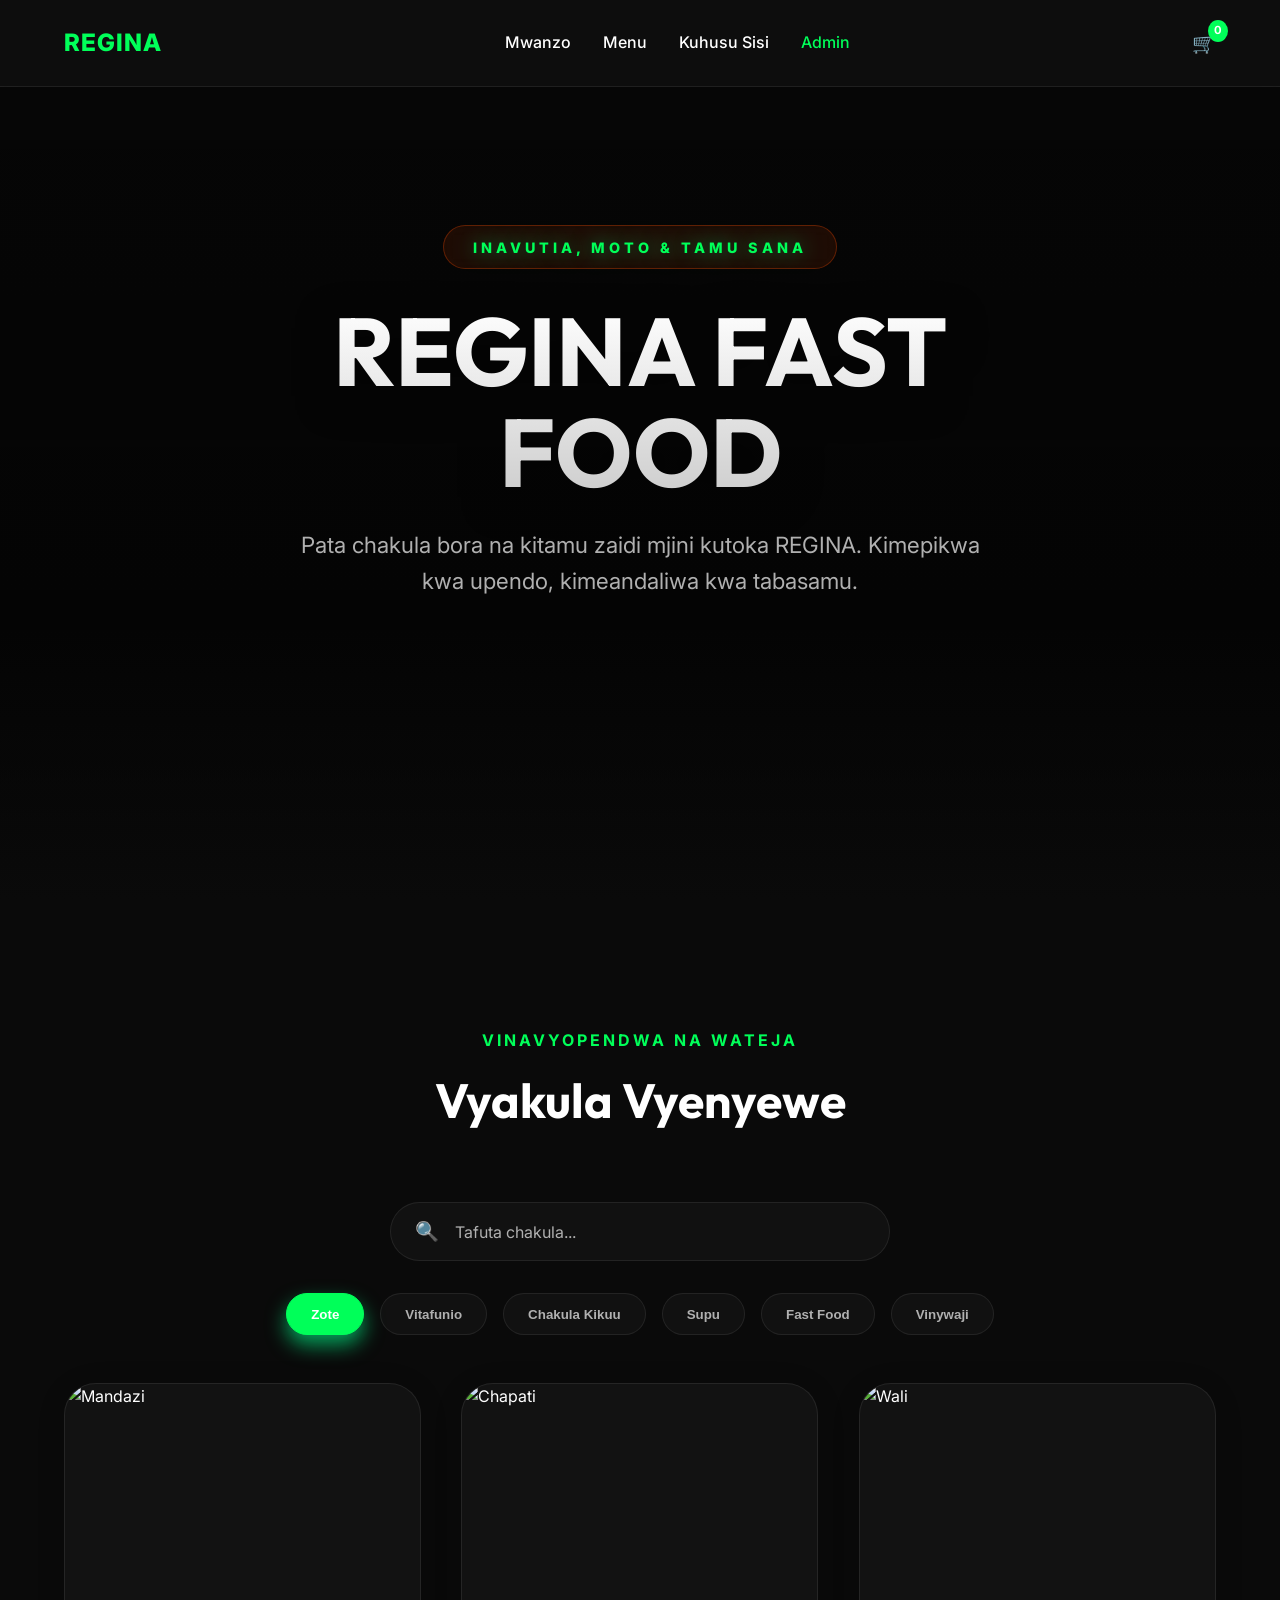
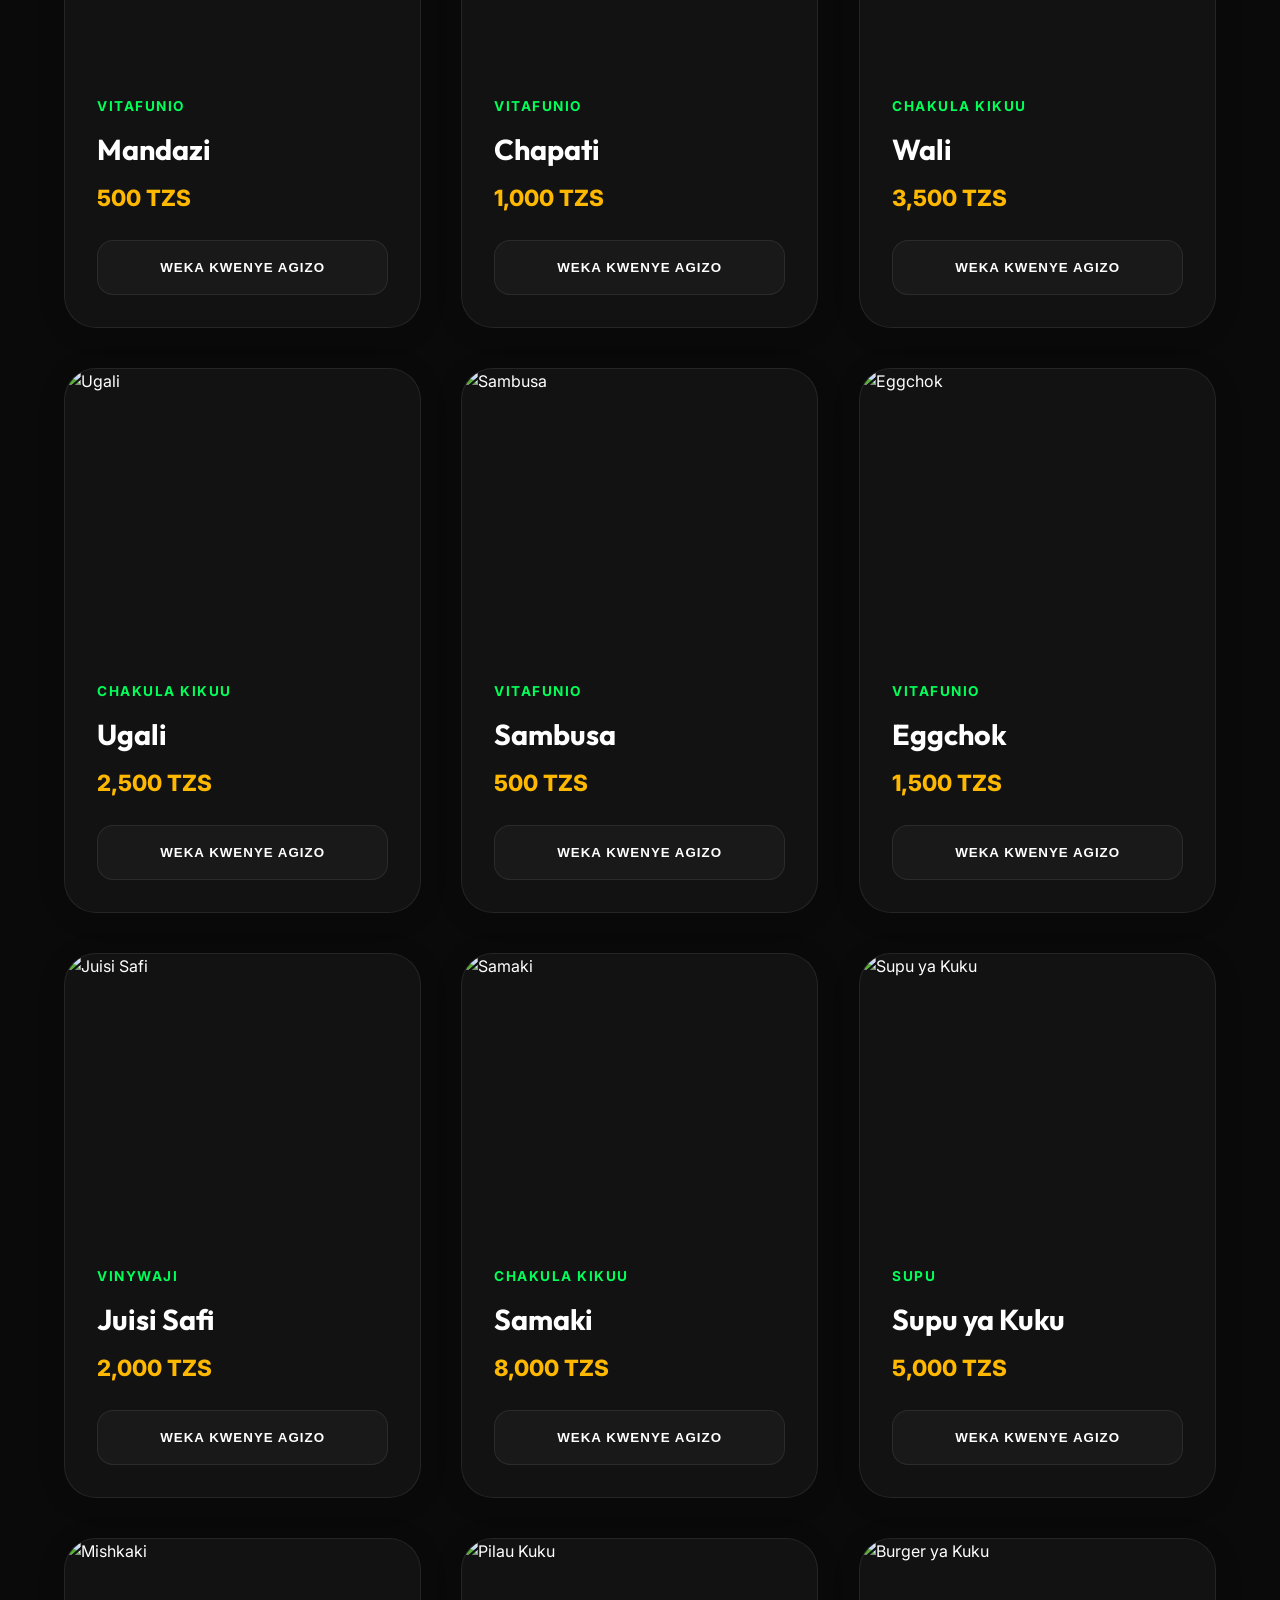
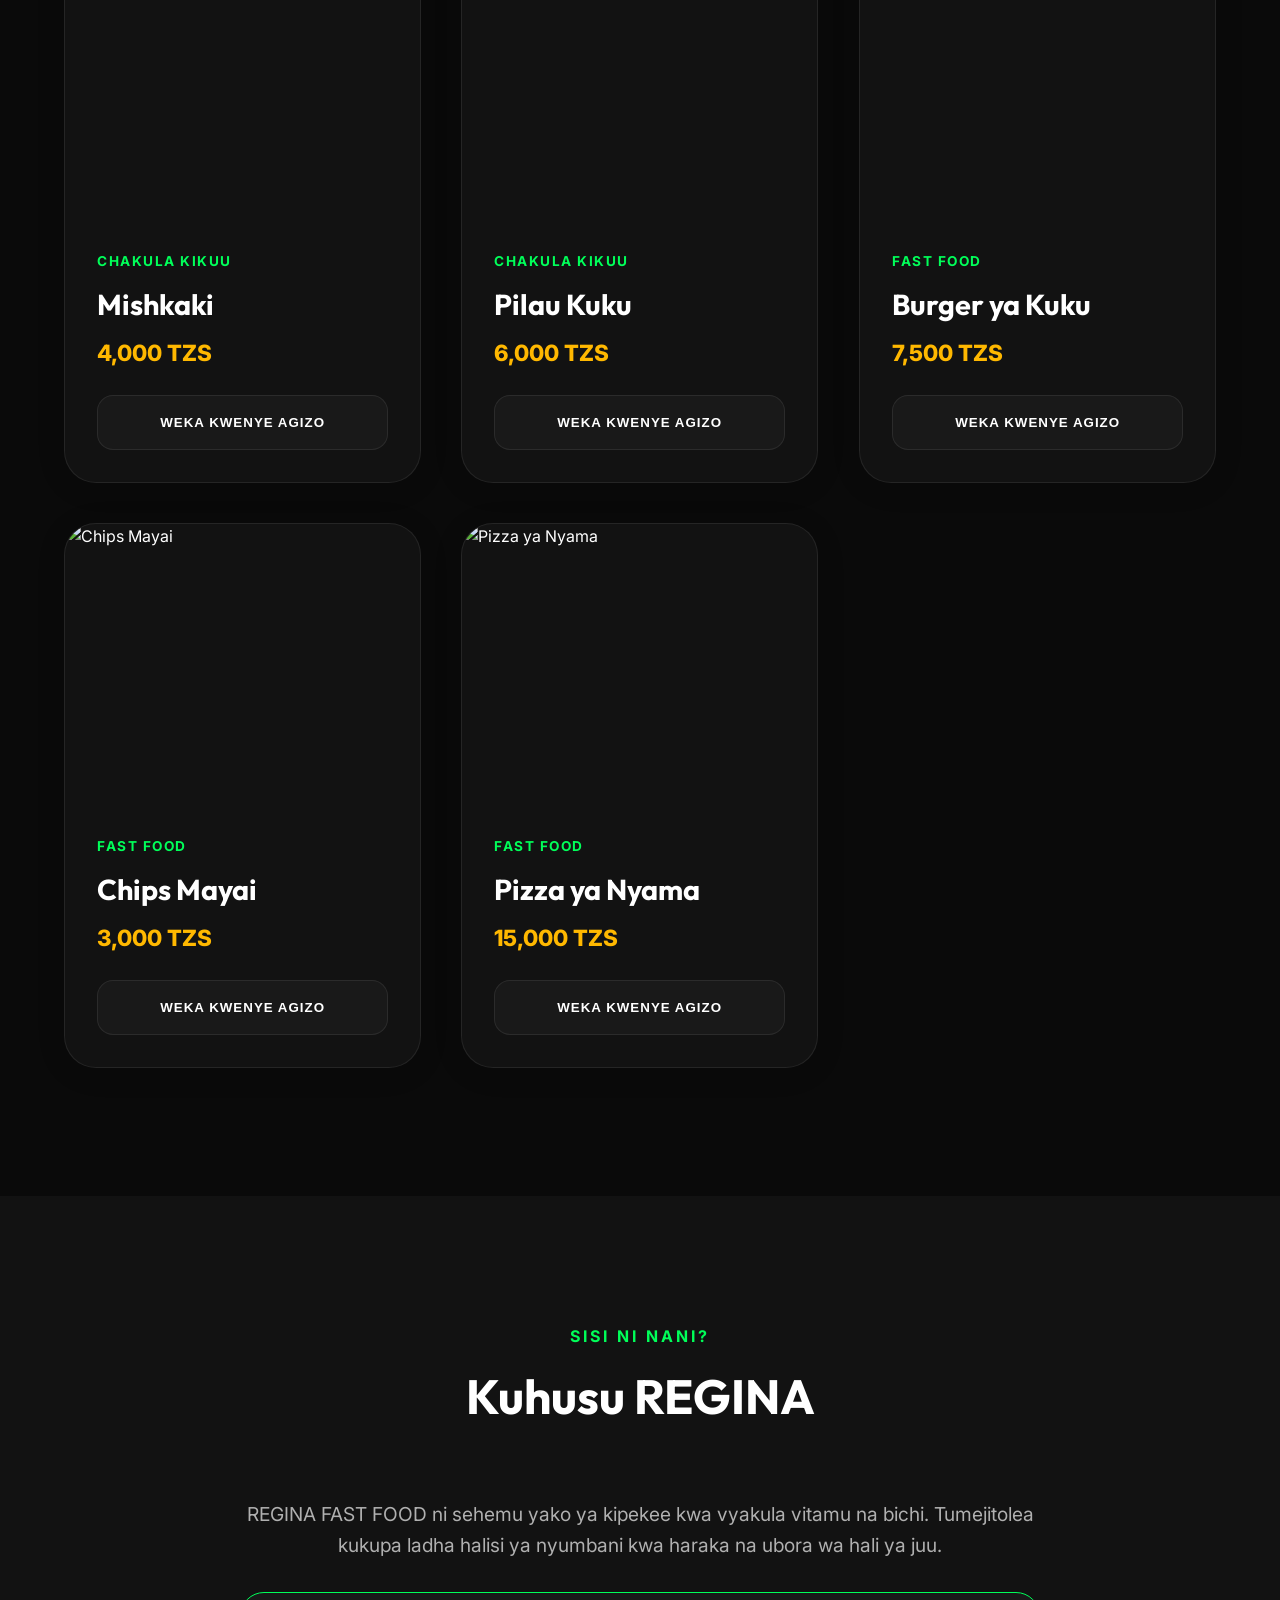
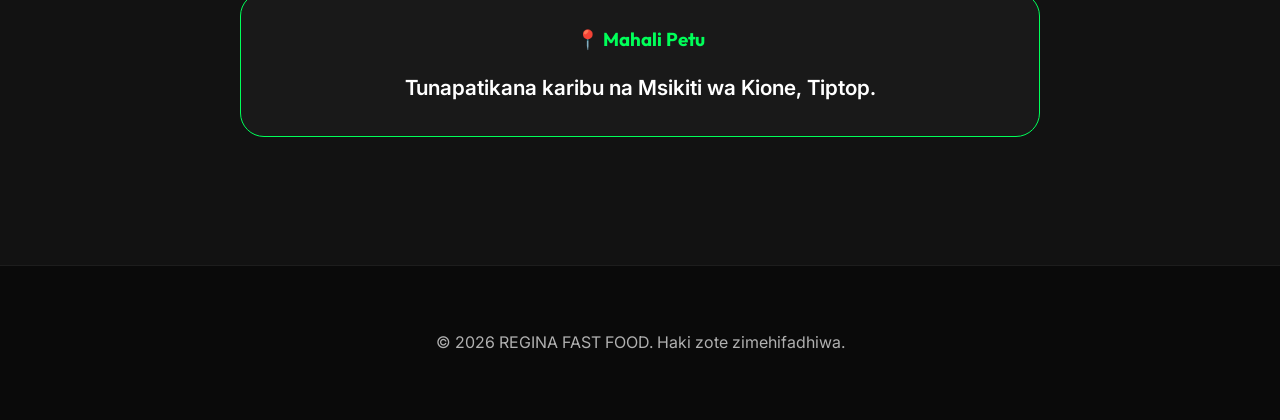
==== index.html @ 387ee1cb "Add files via upload four files added" ====
<!DOCTYPE html>
<html lang="en">
<head>
    <meta charset="UTF-8">
    <meta name="viewport" content="width=device-width, initial-scale=1.0">
    <title>REGINA FAST FOOD | Premium Eatery</title>
    <meta name="description" content="Order the best fast food in town from REGINA. Delicious burgers, fries, and fried chicken delivered to your doorstep.">
    
    <!-- Google Fonts -->
    <link rel="preconnect" href="https://fonts.googleapis.com">
    <link rel="preconnect" href="https://fonts.gstatic.com" crossorigin>
    <link href="https://fonts.googleapis.com/css2?family=Inter:wght@400;500;600&family=Outfit:wght@700;800&display=swap" rel="stylesheet">
    
    <!-- CSS -->
    <link rel="stylesheet" href="index.css">
</head>
<body>

    <nav>
        <div class="logo">REGINA</div>
        <div class="nav-links" id="nav-links">
            <a href="#home" onclick="toggleMobileMenu()">Mwanzo</a>
            <a href="#menu" onclick="toggleMobileMenu()">Menu</a>
            <a href="#about" onclick="toggleMobileMenu()">Kuhusu Sisi</a>
            <a href="admin.html" style="color:var(--primary)">Admin</a>
        </div>
        <div style="display:flex; gap:1.5rem; align-items:center;">
            <div class="cart-icon" id="cart-trigger">
                🛒 <span class="cart-count" id="cart-count">0</span>
            </div>
            <div class="mobile-menu-btn" onclick="toggleMobileMenu()">☰</div>
        </div>
    </nav>

    <header class="hero" id="home">
        <div class="hero-content">
            <p>INAVUTIA, MOTO & TAMU SANA</p>
            <h1>REGINA FAST FOOD</h1>
            <p>Pata chakula bora na kitamu zaidi mjini kutoka REGINA. Kimepikwa kwa upendo, kimeandaliwa kwa tabasamu.</p>
            <!-- Buttons removed as per request -->
        </div>
    </header>

    <section class="section" id="menu">
        <div class="section-title">
            <p>Vinavyopendwa na Wateja</p>
            <h2>Vyakula Vyenyewe</h2>
        </div>

        <div class="search-container">
            <div class="search-box">
                <span class="search-icon">🔍</span>
                <input type="text" id="menu-search" placeholder="Tafuta chakula..." onkeyup="searchMenu()">
            </div>
        </div>

        <div class="filters" id="category-filters">
            <button class="filter-btn active" onclick="filterMenu('Zote', event)">Zote</button>
            <button class="filter-btn" onclick="filterMenu('Vitafunio', event)">Vitafunio</button>
            <button class="filter-btn" onclick="filterMenu('Chakula Kikuu', event)">Chakula Kikuu</button>
            <button class="filter-btn" onclick="filterMenu('Supu', event)">Supu</button>
            <button class="filter-btn" onclick="filterMenu('Fast Food', event)">Fast Food</button>
            <button class="filter-btn" onclick="filterMenu('Vinywaji', event)">Vinywaji</button>
        </div>

        <div class="menu-grid" id="menu-grid">
            <!-- Food Cards will be injected by JS -->
        </div>
    </section>

    <!-- Cart Sidebar -->
    <aside class="cart-sidebar" id="cart-sidebar">
        <div class="cart-header">
            <h3>Agizo Lako</h3>
            <button id="close-cart" style="background:none; border:none; color:white; font-size:1.5rem; cursor:pointer;">×</button>
        </div>
        <div class="cart-items" id="cart-items">
            <!-- Vyakula vitaonekana hapa -->
        </div>
        <div class="cart-total">
            <div style="display:flex; justify-content:space-between; margin-bottom:1rem;">
                <span>Jumla</span>
                <span id="total-price">0 TZS</span>
            </div>
            <button class="btn-primary" id="checkout-btn" style="width:100%">Lipa Sasa</button>
        </div>
    </aside>

    <section class="section" id="about" style="background:var(--bg-card);">
        <div class="section-title">
            <p>Sisi ni Nani?</p>
            <h2>Kuhusu REGINA</h2>
        </div>
        <div style="max-width:800px; margin:0 auto; text-align:center;">
            <p style="font-size:1.2rem; color:var(--text-muted); margin-bottom:2rem;">
                REGINA FAST FOOD ni sehemu yako ya kipekee kwa vyakula vitamu na bichi. 
                Tumejitolea kukupa ladha halisi ya nyumbani kwa haraka na ubora wa hali ya juu.
            </p>
            <div style="background:var(--glass); padding:2rem; border-radius:24px; border:1px solid var(--primary);">
                <h3 style="color:var(--primary); margin-bottom:1rem;">📍 Mahali Petu</h3>
                <p style="font-size:1.3rem; font-weight:600;">Tunapatikana karibu na Msikiti wa Kione, Tiptop.</p>
            </div>
        </div>
    </section>

    <footer>
        <div style="text-align:center; padding:4rem; border-top: 1px solid var(--glass-border); color: var(--text-muted);">
            <p>&copy; 2026 REGINA FAST FOOD. Haki zote zimehifadhiwa.</p>
        </div>
    </footer>

    <!-- Payment Modal -->
    <div class="modal" id="payment-modal">
        <div class="modal-content">
            <button id="close-payment" style="position:absolute; top:20px; right:20px; background:none; border:none; color:white; font-size:1.5rem; cursor:pointer;">×</button>
            <h2 style="margin-bottom:0.5rem;">Malipo Salama</h2>
            <p style="color:var(--text-muted);">Kamilisha agizo lako la <span id="payment-total" style="color:var(--primary); font-weight:bold;">0 TZS</span></p>
            
            <form class="payment-form" id="checkout-form">
                <!-- Processing Overlay -->
                <div id="payment-processing" style="display:none; position:absolute; top:0; left:0; width:100%; height:100%; background:var(--bg-card); border-radius:32px; flex-direction:column; align-items:center; justify-content:center; z-index:10; text-align:center;">
                    <div class="spinner" style="width:50px; height:50px; border:5px solid var(--glass); border-top-color:var(--primary); border-radius:50%; animation: spin 1s linear infinite; margin-bottom:1rem;"></div>
                    <h3>Tunashughulikia Malipo...</h3>
                    <p style="color:var(--text-muted)">Tunalinda maelezo yako</p>
                </div>
                
                <div class="form-group">
                    <label>Jina Kamili</label>
                    <input type="text" placeholder="Jina lako" required>
                </div>
                <div class="form-group">
                    <label>Mahali unapoishi (Delivery)</label>
                    <div style="display:flex; gap:0.5rem;">
                        <input type="text" id="delivery-address" placeholder="Mf. Morocco St, Dar Es Salaam" required style="flex:1">
                        <button type="button" id="get-location-btn" class="location-btn" title="Pin Location">📍</button>
                    </div>
                </div>
                <div class="form-group">
                    <label>Namba ya Kadi</label>
                    <input type="text" placeholder="0000 0000 0000 0000" required>
                </div>
                <div style="display:grid; grid-template-columns: 1fr 1fr; gap:1rem;">
                    <div class="form-group">
                        <label>Tarehe ya Mwisho</label>
                        <input type="text" placeholder="MM/YY" required>
                    </div>
                    <div class="form-group">
                        <label>CVV</label>
                        <input type="password" placeholder="***" required>
                    </div>
                </div>
                <button type="submit" class="btn-primary" style="margin-top:1rem;">Lipa na Agiza</button>
            </form>
        </div>
    </div>

    <script src="app.js"></script>
</body>
</html>
---- index.css ----
:root {
    /* Primary Palette - Warm & Appetizing */
    --primary: #00ff59;
    --primary-glow: rgba(0, 255, 140, 0.61);
    --accent: #FFB800;

    /* Neutral Palette */
    --bg-dark: #0A0A0A;
    --bg-card: #121212;
    --text-main: #FFFFFF;
    --text-muted: #B0B0B0;
    --glass: rgba(255, 255, 255, 0.03);
    --glass-border: rgba(255, 255, 255, 0.08);
    --glass-heavy: rgba(15, 15, 15, 0.8);

    /* Typography */
    --font-heading: 'Outfit', sans-serif;
    --font-body: 'Inter', sans-serif;

    /* Effects */
    --shadow-premium: 0 20px 40px rgba(0, 0, 0, 0.4);
    --transition: all 0.4s cubic-bezier(0.23, 1, 0.32, 1);
}

* {
    margin: 0;
    padding: 0;
    box-sizing: border-box;
}

html {
    scroll-behavior: smooth;
}

body {
    background-color: var(--bg-dark);
    color: var(--text-main);
    font-family: var(--font-body);
    line-height: 1.6;
    overflow-x: hidden;
}

h1,
h2,
h3 {
    font-family: var(--font-heading);
    font-weight: 700;
}

.section {
    scroll-margin-top: 85px;
}

/* --- Navigation --- */
nav {
    position: fixed;
    top: 0;
    width: 100%;
    padding: 1.5rem 5%;
    display: flex;
    justify-content: space-between;
    align-items: center;
    background: rgba(15, 15, 15, 0.8);
    backdrop-filter: blur(10px);
    z-index: 1000;
    border-bottom: 1px solid var(--glass-border);
}

.logo {
    font-size: 1.5rem;
    font-weight: 800;
    color: var(--primary);
    text-transform: uppercase;
    letter-spacing: 1px;
}

.nav-links {
    display: flex;
    gap: 2rem;
}

.nav-links a {
    color: var(--text-main);
    text-decoration: none;
    font-weight: 500;
    transition: var(--transition);
}

.nav-links a:hover {
    color: var(--primary);
}

.cart-icon {
    position: relative;
    cursor: pointer;
    font-size: 1.2rem;
}

.mobile-menu-btn {
    display: none;
    font-size: 1.5rem;
    cursor: pointer;
    color: var(--text-main);
}

.cart-count {
    position: absolute;
    top: -8px;
    right: -12px;
    background: var(--primary);
    color: white;
    font-size: 0.7rem;
    padding: 2px 6px;
    border-radius: 50%;
    font-weight: bold;
}

/* --- Hero Section --- */
.hero {
    height: 100vh;
    display: flex;
    align-items: flex-start;
    padding-top: 25vh;
    justify-content: center;
    text-align: center;
    padding-left: 5%;
    padding-right: 5%;
    background: linear-gradient(rgba(0, 0, 0, 0.4), rgba(0, 0, 0, 0.7)), url('assets/images/hero_banner.png');
    background-size: cover;
    background-position: center;
    background-attachment: fixed;
    position: relative;
    overflow: hidden;
}

.hero::after {
    content: '';
    position: absolute;
    bottom: 0;
    left: 0;
    width: 100%;
    height: 30vh;
    background: linear-gradient(to top, var(--bg-dark), transparent);
}

.hero-content {
    max-width: 900px;
    z-index: 10;
    animation: fadeInUp 1.2s cubic-bezier(0.23, 1, 0.32, 1);
}

.hero-content p:first-child {
    display: inline-block;
    color: var(--primary);
    font-weight: 800;
    letter-spacing: 4px;
    margin-bottom: 2rem;
    text-shadow: 0 0 20px var(--primary-glow);
    background: rgba(255, 77, 0, 0.1);
    padding: 0.6rem 1.8rem;
    border-radius: 100px;
    border: 1px solid rgba(255, 77, 0, 0.3);
    backdrop-filter: blur(8px);
    text-transform: uppercase;
    font-size: 0.9rem;
}

.hero-content h1 {
    font-size: clamp(3rem, 8vw, 6rem);
    margin-bottom: 1.5rem;
    line-height: 1.05;
    background: linear-gradient(to bottom, #fff, #ccc);
    -webkit-background-clip: text;
    background-clip: text;
    -webkit-text-fill-color: transparent;
    filter: drop-shadow(0 10px 20px rgba(0, 0, 0, 0.5));
}

.hero-content p:nth-child(3) {
    font-size: 1.4rem;
    max-width: 700px;
    margin: 0 auto 2.5rem;
    color: var(--text-muted);
}

.btn-primary {
    background: var(--primary);
    color: white;
    padding: 1rem 2.5rem;
    border: none;
    border-radius: 50px;
    font-size: 1rem;
    font-weight: 600;
    cursor: pointer;
    transition: var(--transition);
    text-decoration: none;
    display: inline-block;
}

.btn-primary:hover {
    transform: translateY(-3px);
    box-shadow: 0 10px 20px rgba(0, 255, 42, 0.856);
    background: var(--primary-hover);
}

/* --- Menu Section --- */
.section {
    padding: 8rem 5%;
}

.section-title {
    text-align: center;
    margin-bottom: 4rem;
}

.section-title h2 {
    font-size: 3rem;
    margin-bottom: 0.5rem;
}

.section-title p {
    color: var(--primary);
    font-weight: 700;
    text-transform: uppercase;
    letter-spacing: 3px;
    margin-bottom: 0.5rem;
}

/* --- Search Bar --- */
.search-container {
    display: flex;
    justify-content: center;
    margin-bottom: 2rem;
    padding: 0 1rem;
}

.search-box {
    position: relative;
    width: 100%;
    max-width: 500px;
    background: var(--glass);
    border: 1px solid var(--glass-border);
    border-radius: 50px;
    padding: 0.8rem 1.5rem;
    display: flex;
    align-items: center;
    transition: var(--transition);
}

.search-box:focus-within {
    border-color: var(--primary);
    box-shadow: 0 0 20px var(--primary-glow);
    background: rgba(255, 255, 255, 0.08);
}

.search-icon {
    margin-right: 1rem;
    font-size: 1.2rem;
    color: var(--primary);
}

#menu-search {
    flex: 1;
    background: none;
    border: none;
    color: white;
    font-size: 1rem;
    font-family: inherit;
}

#menu-search:focus {
    outline: none;
}

#menu-search::placeholder {
    color: var(--text-muted);
}


.filters {
    display: flex;
    justify-content: center;
    gap: 1rem;
    margin-bottom: 3rem;
    flex-wrap: wrap;
}

.filter-btn {
    background: var(--glass);
    border: 1px solid var(--glass-border);
    color: var(--text-muted);
    padding: 0.8rem 1.5rem;
    border-radius: 50px;
    cursor: pointer;
    font-weight: 600;
    transition: var(--transition);
}

.filter-btn:hover,
.filter-btn.active {
    background: var(--primary);
    border-color: var(--primary);
    color: white;
    box-shadow: 0 10px 20px var(--primary-glow);
}

.menu-grid {
    display: grid;
    grid-template-columns: repeat(auto-fill, minmax(300px, 1fr));
    gap: 2.5rem;
}

.food-card {
    background: var(--bg-card);
    border-radius: 32px;
    overflow: hidden;
    transition: var(--transition);
    border: 1px solid var(--glass-border);
    position: relative;
    box-shadow: 0 4px 30px rgba(0, 0, 0, 0.1);
}

.food-card:hover {
    transform: translateY(-12px) scale(1.02);
    border-color: var(--primary);
    box-shadow: 0 20px 50px rgba(255, 77, 0, 0.15);
}

.food-img-wrapper {
    width: 100%;
    height: 280px;
    overflow: hidden;
    position: relative;
}

.food-img-wrapper::after {
    content: '';
    position: absolute;
    bottom: 0;
    left: 0;
    width: 100%;
    height: 50%;
    background: linear-gradient(to top, var(--bg-card), transparent);
    opacity: 0.8;
}

.food-img-wrapper img {
    width: 100%;
    height: 100%;
    object-fit: cover;
    transition: transform 0.8s cubic-bezier(0.23, 1, 0.32, 1);
}

.food-card:hover .food-img-wrapper img {
    transform: scale(1.15);
}

.food-info {
    padding: 2rem;
    position: relative;
    z-index: 1;
}

.food-category {
    font-size: 0.85rem;
    color: var(--primary);
    text-transform: uppercase;
    font-weight: 700;
    letter-spacing: 1.5px;
    margin-bottom: 0.5rem;
    display: block;
}

.food-name {
    font-size: 1.8rem;
    margin: 0.5rem 0;
    font-weight: 700;
}

.food-price {
    font-size: 1.4rem;
    font-weight: 800;
    color: var(--accent);
    margin-bottom: 1.5rem;
}

.add-btn {
    width: 100%;
    padding: 1.2rem;
    background: var(--glass);
    border: 1px solid var(--glass-border);
    color: white;
    border-radius: 16px;
    cursor: pointer;
    font-weight: 700;
    transition: var(--transition);
    text-transform: uppercase;
    letter-spacing: 1px;
}

.add-btn:hover {
    background: var(--primary);
    border-color: var(--primary);
    box-shadow: 0 10px 20px var(--primary-glow);
    transform: translateY(-2px);
}

/* --- Animations --- */
@keyframes fadeInUp {
    from {
        opacity: 0;
        transform: translateY(30px);
    }

    to {
        opacity: 1;
        transform: translateY(0);
    }
}

/* Custom Scrollbar */
::-webkit-scrollbar {
    width: 10px;
}

::-webkit-scrollbar-track {
    background: var(--bg-dark);
}

::-webkit-scrollbar-thumb {
    background: var(--glass-border);
    border-radius: 10px;
}

::-webkit-scrollbar-thumb:hover {
    background: var(--primary);
}

/* --- Cart Modal (Simplified) --- */
.cart-sidebar {
    position: fixed;
    right: -100%;
    /* Changed from -400px for consistency */
    top: 0;
    width: 400px;
    height: 100vh;
    background: var(--bg-card);
    z-index: 2000;
    padding: 2rem;
    transition: 0.5s cubic-bezier(0.7, 0, 0.3, 1);
    box-shadow: -10px 0 30px rgba(0, 0, 0, 0.5);
    display: flex;
    flex-direction: column;
}

.cart-sidebar.active {
    right: 0;
}

.cart-header {
    display: flex;
    justify-content: space-between;
    align-items: center;
    margin-bottom: 2rem;
    border-bottom: 1px solid var(--glass-border);
    padding-bottom: 1rem;
}

.cart-items {
    flex-grow: 1;
    overflow-y: auto;
}

.cart-total {
    padding-top: 2rem;
    border-top: 1px solid var(--glass-border);
}

@media (max-width: 768px) {
    .nav-links {
        position: fixed;
        top: 85px;
        left: -100%;
        width: 100%;
        height: calc(100vh - 85px);
        background: var(--bg-dark);
        flex-direction: column;
        align-items: center;
        padding-top: 4rem;
        transition: var(--transition);
        z-index: 999;
    }

    .nav-links.active {
        left: 0;
    }

    .mobile-menu-btn {
        display: block;
    }

    .hero-content h1 {
        font-size: 2.8rem;
    }

    .cart-sidebar {
        width: 100%;
    }
}

@keyframes spin {
    to {
        transform: rotate(360deg);
    }
}

/* --- Modal System --- */
.modal {
    position: fixed;
    top: 0;
    left: 0;
    width: 100%;
    height: 100%;
    background: rgba(0, 0, 0, 0.9);
    backdrop-filter: blur(10px);
    display: none;
    align-items: center;
    justify-content: center;
    z-index: 3000;
}

.modal.active {
    display: flex;
}

.modal-content {
    background: var(--bg-card);
    padding: 3rem;
    border-radius: 32px;
    width: 90%;
    max-width: 500px;
    border: 1px solid var(--glass-border);
    position: relative;
    animation: zoomIn 0.3s ease-out;
}

@keyframes zoomIn {
    from {
        opacity: 0;
        transform: scale(0.9);
    }

    to {
        opacity: 1;
        transform: scale(1);
    }
}

.payment-form {
    display: flex;
    flex-direction: column;
    gap: 1.5rem;
    margin-top: 2rem;
}

.form-group {
    display: flex;
    flex-direction: column;
    gap: 0.5rem;
}

.form-group label {
    font-size: 0.9rem;
    color: var(--text-muted);
}

.form-group input {
    background: var(--glass);
    border: 1px solid var(--glass-border);
    padding: 1rem;
    border-radius: 12px;
    color: white;
    font-family: inherit;
    transition: var(--transition);
}

.form-group input:focus {
    outline: none;
    border-color: var(--primary);
    background: rgba(255, 255, 255, 0.1);
}

.location-btn {
    background: var(--glass);
    border: 1px solid var(--primary);
    border-radius: 12px;
    padding: 0 1.2rem;
    cursor: pointer;
    color: var(--primary);
    font-size: 1.2rem;
    transition: var(--transition);
    display: flex;
    align-items: center;
    justify-content: center;
}

.location-btn:hover {
    background: var(--primary);
    color: white;
}
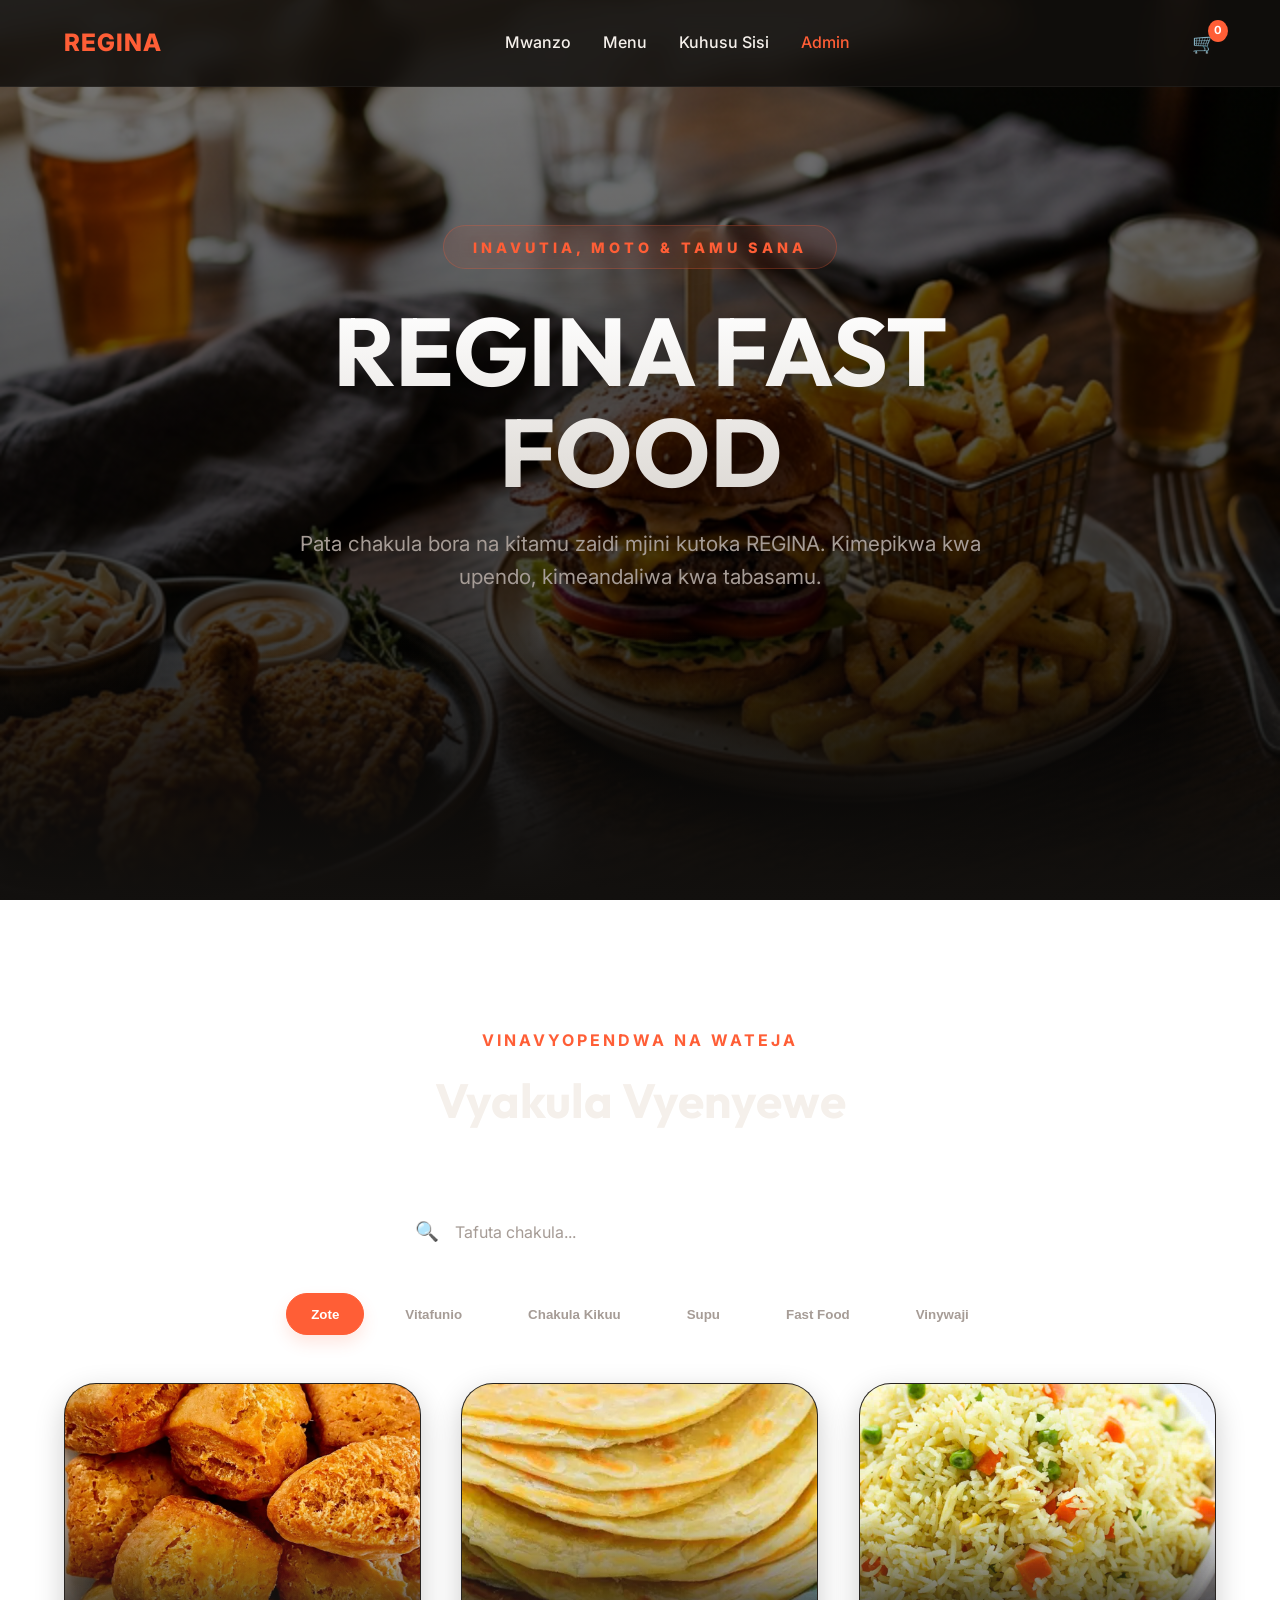
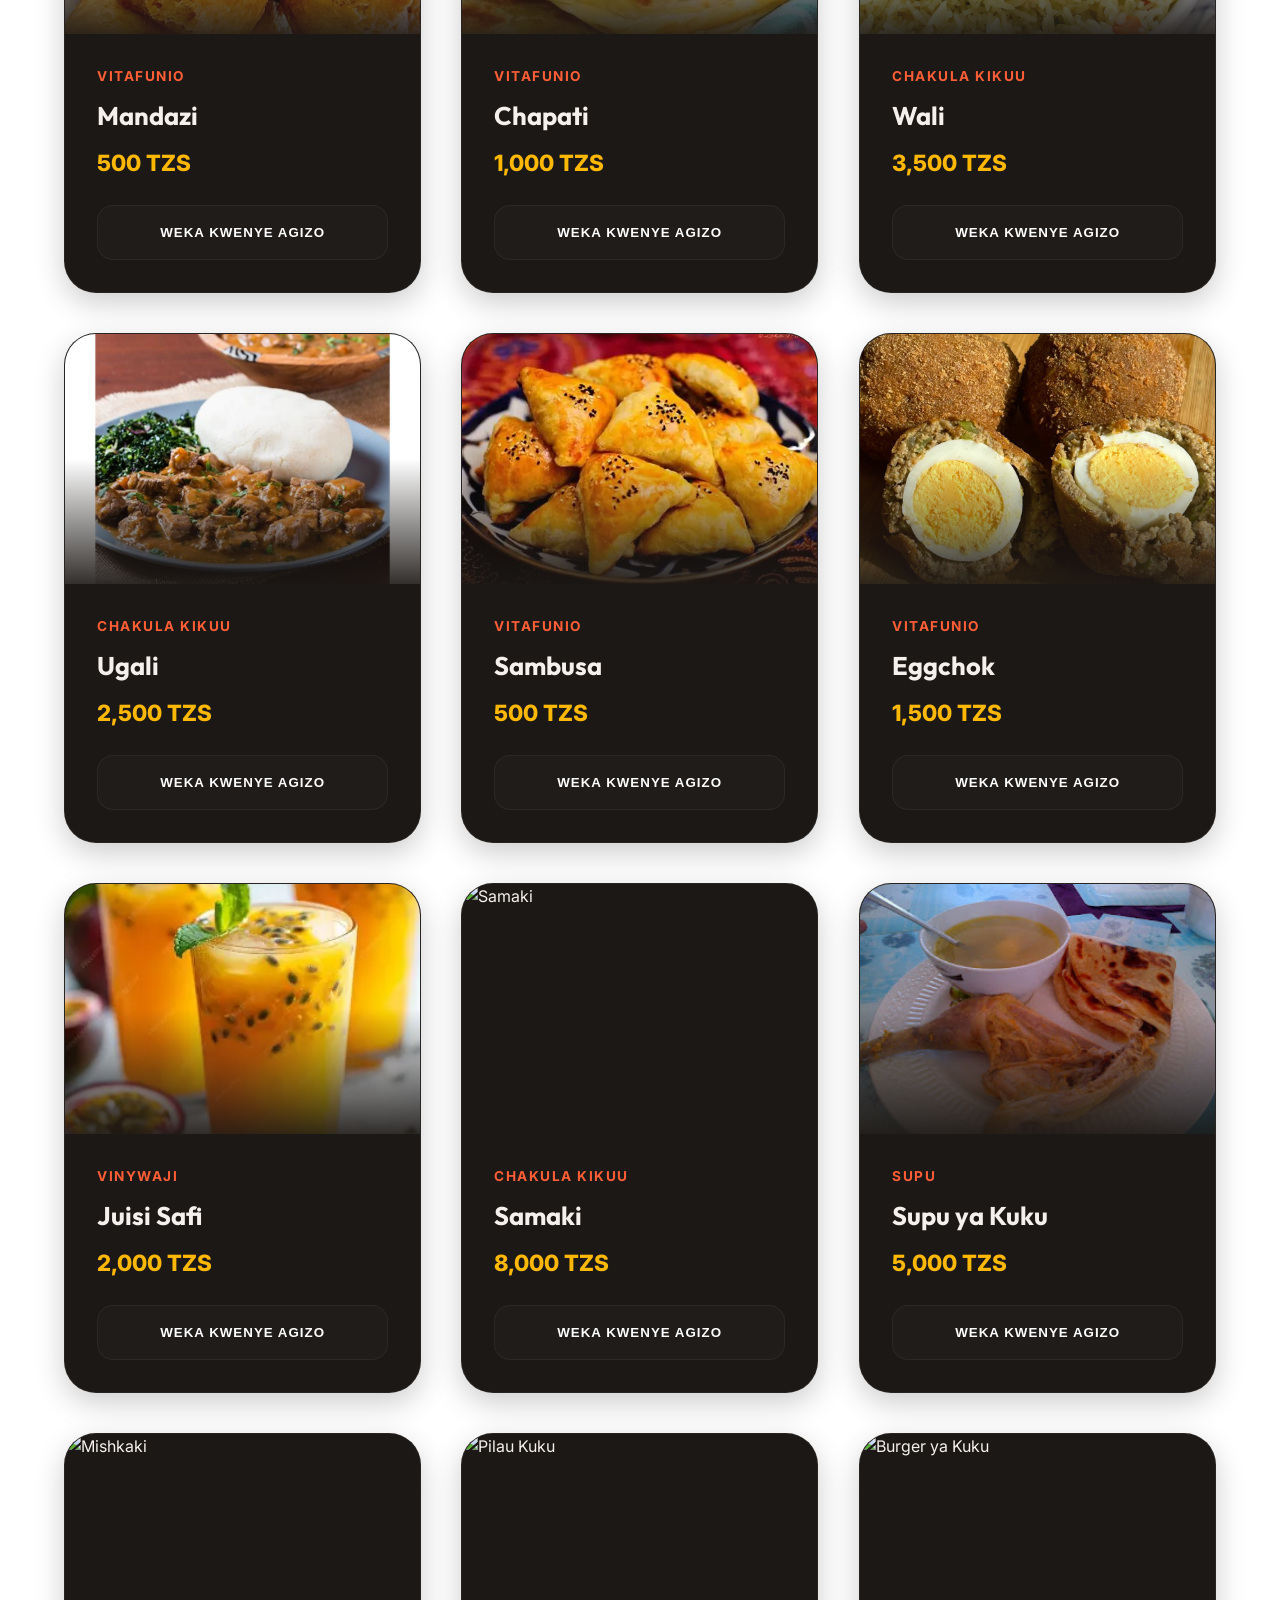
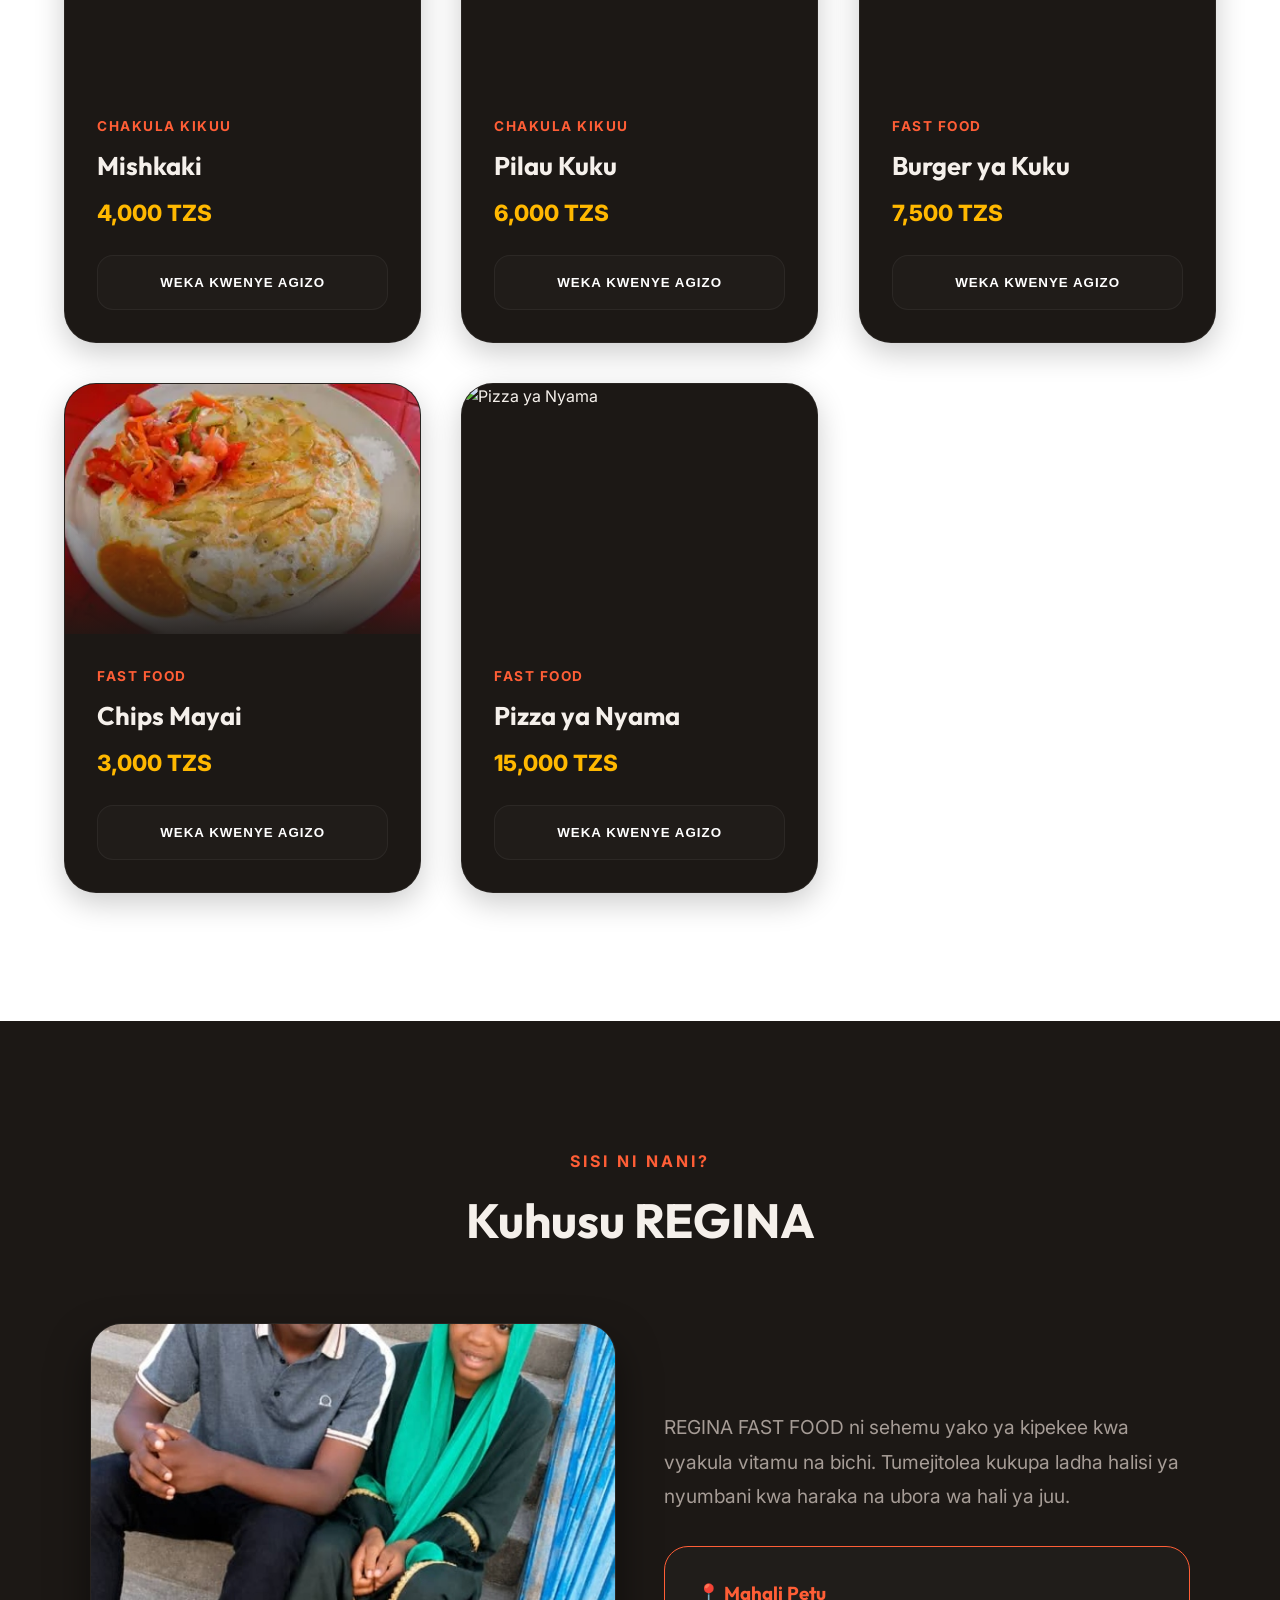
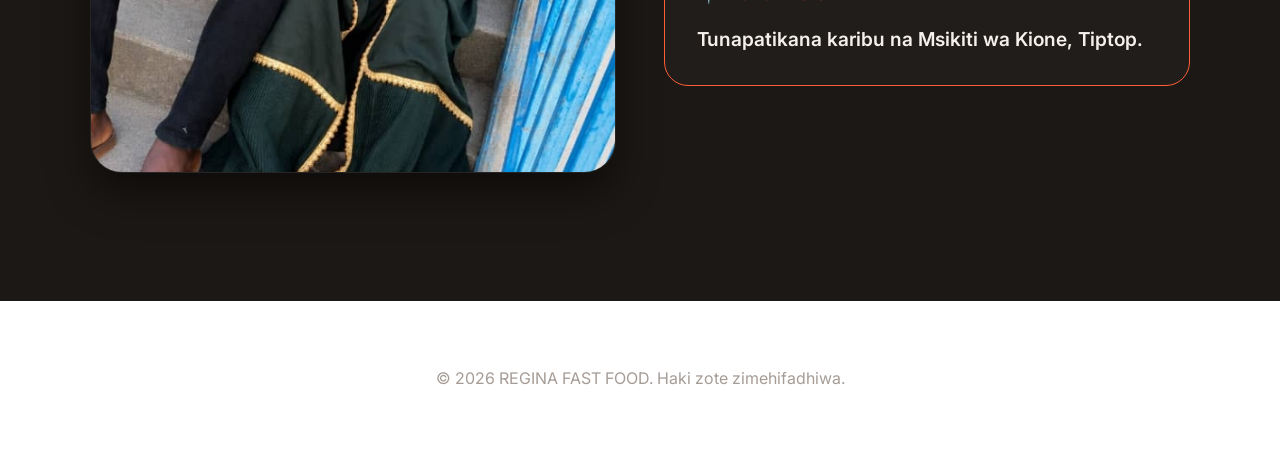
==== commit 9cc07dd8: "Boresha background, responsiveness, na ongeza picha ya About Us" ====
--- a/index.html
+++ b/index.html
@@ -91,14 +91,19 @@
             <p>Sisi ni Nani?</p>
             <h2>Kuhusu REGINA</h2>
         </div>
-        <div style="max-width:800px; margin:0 auto; text-align:center;">
-            <p style="font-size:1.2rem; color:var(--text-muted); margin-bottom:2rem;">
-                REGINA FAST FOOD ni sehemu yako ya kipekee kwa vyakula vitamu na bichi. 
-                Tumejitolea kukupa ladha halisi ya nyumbani kwa haraka na ubora wa hali ya juu.
-            </p>
-            <div style="background:var(--glass); padding:2rem; border-radius:24px; border:1px solid var(--primary);">
-                <h3 style="color:var(--primary); margin-bottom:1rem;">📍 Mahali Petu</h3>
-                <p style="font-size:1.3rem; font-weight:600;">Tunapatikana karibu na Msikiti wa Kione, Tiptop.</p>
+        <div class="about-grid">
+            <div class="about-img-container">
+                <img src="assets/images/about_us.jpg" alt="Regina Fast Food Team">
+            </div>
+            <div>
+                <p style="font-size:1.2rem; color:var(--text-muted); margin-bottom:2rem; line-height:1.8;">
+                    REGINA FAST FOOD ni sehemu yako ya kipekee kwa vyakula vitamu na bichi. 
+                    Tumejitolea kukupa ladha halisi ya nyumbani kwa haraka na ubora wa hali ya juu.
+                </p>
+                <div style="background:var(--glass); padding:2rem; border-radius:24px; border:1px solid var(--primary);">
+                    <h3 style="color:var(--primary); margin-bottom:1rem;">📍 Mahali Petu</h3>
+                    <p style="font-size:1.2rem; font-weight:600; line-height:1.5;">Tunapatikana karibu na Msikiti wa Kione, Tiptop.</p>
+                </div>
             </div>
         </div>
     </section>
--- a/index.css
+++ b/index.css
@@ -1,24 +1,25 @@
 :root {
-    /* Primary Palette - Warm & Appetizing */
-    --primary: #00ff59;
-    --primary-glow: rgba(0, 255, 140, 0.61);
+    /* Primary Palette - Warm & Appetizing (Eye-friendly terracotta/amber theme) */
+    --primary: #ff5e36;
+    --primary-glow: rgba(255, 94, 54, 0.15);
+    --primary-hover: #e04a22;
     --accent: #FFB800;
 
     /* Neutral Palette */
-    --bg-dark: #0A0A0A;
-    --bg-card: #121212;
-    --text-main: #FFFFFF;
-    --text-muted: #B0B0B0;
-    --glass: rgba(255, 255, 255, 0.03);
-    --glass-border: rgba(255, 255, 255, 0.08);
-    --glass-heavy: rgba(15, 15, 15, 0.8);
+    --bg-dark: #12100e;          /* Rich warm dark chocolate charcoal */
+    --bg-card: #1c1815;          /* Soft warm card background */
+    --text-main: #f5f0eb;        /* Soft warm white to prevent glare and eye strain */
+    --text-muted: #a69c96;       /* Warm-tinted muted text */
+    --glass: rgba(255, 255, 255, 0.02);
+    --glass-border: rgba(255, 255, 255, 0.05);
+    --glass-heavy: rgba(28, 24, 21, 0.9);
 
     /* Typography */
     --font-heading: 'Outfit', sans-serif;
     --font-body: 'Inter', sans-serif;
 
     /* Effects */
-    --shadow-premium: 0 20px 40px rgba(0, 0, 0, 0.4);
+    --shadow-premium: 0 20px 40px rgba(0, 0, 0, 0.5);
     --transition: all 0.4s cubic-bezier(0.23, 1, 0.32, 1);
 }
 
@@ -33,7 +34,7 @@
 }
 
 body {
-    background-color: var(--bg-dark);
+    background: radial-gradient(circle at 50% 0%, #201a16 0%, #12100e 80%) no-repeat fixed;
     color: var(--text-main);
     font-family: var(--font-body);
     line-height: 1.6;
@@ -49,6 +50,7 @@
 
 .section {
     scroll-margin-top: 85px;
+    padding: 8rem 5%;
 }
 
 /* --- Navigation --- */
@@ -60,10 +62,12 @@
     display: flex;
     justify-content: space-between;
     align-items: center;
-    background: rgba(15, 15, 15, 0.8);
-    backdrop-filter: blur(10px);
+    background: rgba(18, 16, 14, 0.85);
+    backdrop-filter: blur(12px);
+    -webkit-backdrop-filter: blur(12px);
     z-index: 1000;
     border-bottom: 1px solid var(--glass-border);
+    transition: var(--transition);
 }
 
 .logo {
@@ -94,6 +98,11 @@
     position: relative;
     cursor: pointer;
     font-size: 1.2rem;
+    transition: var(--transition);
+}
+
+.cart-icon:hover {
+    transform: scale(1.1);
 }
 
 .mobile-menu-btn {
@@ -125,7 +134,7 @@
     text-align: center;
     padding-left: 5%;
     padding-right: 5%;
-    background: linear-gradient(rgba(0, 0, 0, 0.4), rgba(0, 0, 0, 0.7)), url('assets/images/hero_banner.png');
+    background: linear-gradient(rgba(0, 0, 0, 0.5), rgba(0, 0, 0, 0.85)), url('assets/images/hero_banner.png');
     background-size: cover;
     background-position: center;
     background-attachment: fixed;
@@ -156,20 +165,20 @@
     letter-spacing: 4px;
     margin-bottom: 2rem;
     text-shadow: 0 0 20px var(--primary-glow);
-    background: rgba(255, 77, 0, 0.1);
+    background: rgba(255, 94, 54, 0.08);
     padding: 0.6rem 1.8rem;
     border-radius: 100px;
-    border: 1px solid rgba(255, 77, 0, 0.3);
+    border: 1px solid rgba(255, 94, 54, 0.25);
     backdrop-filter: blur(8px);
     text-transform: uppercase;
     font-size: 0.9rem;
 }
 
 .hero-content h1 {
-    font-size: clamp(3rem, 8vw, 6rem);
+    font-size: clamp(2.5rem, 8vw, 6rem);
     margin-bottom: 1.5rem;
     line-height: 1.05;
-    background: linear-gradient(to bottom, #fff, #ccc);
+    background: linear-gradient(to bottom, #ffffff, #dcd8d3);
     -webkit-background-clip: text;
     background-clip: text;
     -webkit-text-fill-color: transparent;
@@ -177,7 +186,7 @@
 }
 
 .hero-content p:nth-child(3) {
-    font-size: 1.4rem;
+    font-size: 1.3rem;
     max-width: 700px;
     margin: 0 auto 2.5rem;
     color: var(--text-muted);
@@ -195,26 +204,23 @@
     transition: var(--transition);
     text-decoration: none;
     display: inline-block;
+    box-shadow: 0 4px 14px var(--primary-glow);
 }
 
 .btn-primary:hover {
     transform: translateY(-3px);
-    box-shadow: 0 10px 20px rgba(0, 255, 42, 0.856);
+    box-shadow: 0 10px 20px rgba(255, 94, 54, 0.4);
     background: var(--primary-hover);
 }
 
 /* --- Menu Section --- */
-.section {
-    padding: 8rem 5%;
-}
-
 .section-title {
     text-align: center;
     margin-bottom: 4rem;
 }
 
 .section-title h2 {
-    font-size: 3rem;
+    font-size: clamp(2rem, 5vw, 3rem);
     margin-bottom: 0.5rem;
 }
 
@@ -250,7 +256,7 @@
 .search-box:focus-within {
     border-color: var(--primary);
     box-shadow: 0 0 20px var(--primary-glow);
-    background: rgba(255, 255, 255, 0.08);
+    background: rgba(255, 255, 255, 0.05);
 }
 
 .search-icon {
@@ -276,13 +282,13 @@
     color: var(--text-muted);
 }
 
-
 .filters {
     display: flex;
     justify-content: center;
     gap: 1rem;
     margin-bottom: 3rem;
     flex-wrap: wrap;
+    transition: var(--transition);
 }
 
 .filter-btn {
@@ -294,6 +300,7 @@
     cursor: pointer;
     font-weight: 600;
     transition: var(--transition);
+    white-space: nowrap;
 }
 
 .filter-btn:hover,
@@ -301,12 +308,12 @@
     background: var(--primary);
     border-color: var(--primary);
     color: white;
-    box-shadow: 0 10px 20px var(--primary-glow);
+    box-shadow: 0 8px 16px var(--primary-glow);
 }
 
 .menu-grid {
     display: grid;
-    grid-template-columns: repeat(auto-fill, minmax(300px, 1fr));
+    grid-template-columns: repeat(auto-fill, minmax(280px, 1fr));
     gap: 2.5rem;
 }
 
@@ -317,18 +324,18 @@
     transition: var(--transition);
     border: 1px solid var(--glass-border);
     position: relative;
-    box-shadow: 0 4px 30px rgba(0, 0, 0, 0.1);
+    box-shadow: 0 10px 30px rgba(0, 0, 0, 0.2);
 }
 
 .food-card:hover {
-    transform: translateY(-12px) scale(1.02);
+    transform: translateY(-12px) scale(1.01);
     border-color: var(--primary);
-    box-shadow: 0 20px 50px rgba(255, 77, 0, 0.15);
+    box-shadow: 0 20px 40px rgba(255, 94, 54, 0.1);
 }
 
 .food-img-wrapper {
     width: 100%;
-    height: 280px;
+    height: 250px;
     overflow: hidden;
     position: relative;
 }
@@ -341,7 +348,7 @@
     width: 100%;
     height: 50%;
     background: linear-gradient(to top, var(--bg-card), transparent);
-    opacity: 0.8;
+    opacity: 0.9;
 }
 
 .food-img-wrapper img {
@@ -352,7 +359,7 @@
 }
 
 .food-card:hover .food-img-wrapper img {
-    transform: scale(1.15);
+    transform: scale(1.1);
 }
 
 .food-info {
@@ -372,7 +379,7 @@
 }
 
 .food-name {
-    font-size: 1.8rem;
+    font-size: 1.6rem;
     margin: 0.5rem 0;
     font-weight: 700;
 }
@@ -405,22 +412,39 @@
     transform: translateY(-2px);
 }
 
-/* --- Animations --- */
-@keyframes fadeInUp {
-    from {
-        opacity: 0;
-        transform: translateY(30px);
-    }
-
-    to {
-        opacity: 1;
-        transform: translateY(0);
-    }
-}
-
-/* Custom Scrollbar */
+/* --- About section adjustments --- */
+.about-grid {
+    display: grid;
+    grid-template-columns: 1fr 1fr;
+    gap: 3rem;
+    align-items: center;
+    max-width: 1100px;
+    margin: 0 auto;
+}
+
+.about-img-container {
+    border-radius: 32px;
+    overflow: hidden;
+    border: 1px solid var(--glass-border);
+    box-shadow: var(--shadow-premium);
+    height: 450px;
+}
+
+.about-img-container img {
+    width: 100%;
+    height: 100%;
+    object-fit: cover;
+    transition: var(--transition);
+}
+
+.about-img-container:hover img {
+    transform: scale(1.03);
+}
+
+/* --- Custom Scrollbar --- */
 ::-webkit-scrollbar {
-    width: 10px;
+    width: 8px;
+    height: 8px;
 }
 
 ::-webkit-scrollbar-track {
@@ -436,21 +460,23 @@
     background: var(--primary);
 }
 
-/* --- Cart Modal (Simplified) --- */
+/* --- Cart Sidebar --- */
 .cart-sidebar {
     position: fixed;
     right: -100%;
-    /* Changed from -400px for consistency */
     top: 0;
     width: 400px;
     height: 100vh;
-    background: var(--bg-card);
+    background: var(--glass-heavy);
+    backdrop-filter: blur(20px);
+    -webkit-backdrop-filter: blur(20px);
     z-index: 2000;
     padding: 2rem;
     transition: 0.5s cubic-bezier(0.7, 0, 0.3, 1);
     box-shadow: -10px 0 30px rgba(0, 0, 0, 0.5);
     display: flex;
     flex-direction: column;
+    border-left: 1px solid var(--glass-border);
 }
 
 .cart-sidebar.active {
@@ -476,44 +502,6 @@
     border-top: 1px solid var(--glass-border);
 }
 
-@media (max-width: 768px) {
-    .nav-links {
-        position: fixed;
-        top: 85px;
-        left: -100%;
-        width: 100%;
-        height: calc(100vh - 85px);
-        background: var(--bg-dark);
-        flex-direction: column;
-        align-items: center;
-        padding-top: 4rem;
-        transition: var(--transition);
-        z-index: 999;
-    }
-
-    .nav-links.active {
-        left: 0;
-    }
-
-    .mobile-menu-btn {
-        display: block;
-    }
-
-    .hero-content h1 {
-        font-size: 2.8rem;
-    }
-
-    .cart-sidebar {
-        width: 100%;
-    }
-}
-
-@keyframes spin {
-    to {
-        transform: rotate(360deg);
-    }
-}
-
 /* --- Modal System --- */
 .modal {
     position: fixed;
@@ -521,8 +509,9 @@
     left: 0;
     width: 100%;
     height: 100%;
-    background: rgba(0, 0, 0, 0.9);
+    background: rgba(0, 0, 0, 0.85);
     backdrop-filter: blur(10px);
+    -webkit-backdrop-filter: blur(10px);
     display: none;
     align-items: center;
     justify-content: center;
@@ -542,25 +531,14 @@
     border: 1px solid var(--glass-border);
     position: relative;
     animation: zoomIn 0.3s ease-out;
-}
-
-@keyframes zoomIn {
-    from {
-        opacity: 0;
-        transform: scale(0.9);
-    }
-
-    to {
-        opacity: 1;
-        transform: scale(1);
-    }
+    box-shadow: var(--shadow-premium);
 }
 
 .payment-form {
     display: flex;
     flex-direction: column;
-    gap: 1.5rem;
-    margin-top: 2rem;
+    gap: 1.2rem;
+    margin-top: 1.5rem;
 }
 
 .form-group {
@@ -570,14 +548,14 @@
 }
 
 .form-group label {
-    font-size: 0.9rem;
+    font-size: 0.85rem;
     color: var(--text-muted);
 }
 
 .form-group input {
     background: var(--glass);
     border: 1px solid var(--glass-border);
-    padding: 1rem;
+    padding: 0.9rem 1.2rem;
     border-radius: 12px;
     color: white;
     font-family: inherit;
@@ -587,7 +565,8 @@
 .form-group input:focus {
     outline: none;
     border-color: var(--primary);
-    background: rgba(255, 255, 255, 0.1);
+    background: rgba(255, 255, 255, 0.05);
+    box-shadow: 0 0 10px var(--primary-glow);
 }
 
 .location-btn {
@@ -607,4 +586,392 @@
 .location-btn:hover {
     background: var(--primary);
     color: white;
+}
+
+/* --- Stats Dashboard (Admin) --- */
+.stats-grid {
+    display: grid;
+    grid-template-columns: repeat(auto-fit, minmax(220px, 1fr));
+    gap: 1.5rem;
+    margin-bottom: 3rem;
+}
+
+.stat-card {
+    background: var(--bg-card);
+    border: 1px solid var(--glass-border);
+    padding: 1.8rem;
+    border-radius: 24px;
+    box-shadow: 0 8px 30px rgba(0,0,0,0.2);
+    transition: var(--transition);
+}
+
+.stat-card:hover {
+    border-color: var(--primary);
+    transform: translateY(-5px);
+}
+
+.stat-card h3 {
+    font-size: 0.85rem;
+    color: var(--text-muted);
+    text-transform: uppercase;
+    letter-spacing: 1px;
+    margin-bottom: 0.5rem;
+}
+
+.stat-value {
+    font-size: 2rem;
+    font-weight: 800;
+    color: var(--primary);
+    font-family: var(--font-heading);
+}
+
+/* --- Tables (Admin) --- */
+.order-table-container {
+    width: 100%;
+    overflow-x: auto;
+    -webkit-overflow-scrolling: touch;
+    margin-top: 1.5rem;
+    border-radius: 20px;
+    border: 1px solid var(--glass-border);
+    background: var(--bg-card);
+}
+
+table {
+    width: 100%;
+    border-collapse: collapse;
+    text-align: left;
+    font-size: 0.95rem;
+}
+
+th {
+    background: rgba(255, 255, 255, 0.02);
+    color: var(--text-main);
+    font-weight: 600;
+    padding: 1.2rem 1.5rem;
+    border-bottom: 1px solid var(--glass-border);
+    text-transform: uppercase;
+    font-size: 0.8rem;
+    letter-spacing: 1px;
+    white-space: nowrap;
+}
+
+td {
+    padding: 1.2rem 1.5rem;
+    border-bottom: 1px solid rgba(255, 255, 255, 0.02);
+    color: var(--text-muted);
+    vertical-align: middle;
+}
+
+tr:last-child td {
+    border-bottom: none;
+}
+
+tr:hover td {
+    color: var(--text-main);
+    background: rgba(255, 255, 255, 0.01);
+}
+
+/* --- Badges and Buttons (Admin) --- */
+.status-badge {
+    display: inline-block;
+    padding: 0.4rem 1rem;
+    border-radius: 100px;
+    font-size: 0.75rem;
+    font-weight: 700;
+    text-transform: uppercase;
+    letter-spacing: 0.5px;
+    text-align: center;
+    white-space: nowrap;
+}
+
+.status-badge.status-inasubiri {
+    background: rgba(255, 184, 0, 0.1);
+    color: var(--accent);
+    border: 1px solid rgba(255, 184, 0, 0.2);
+}
+
+.status-badge.status-tayari {
+    background: rgba(46, 204, 113, 0.1);
+    color: #2ecc71;
+    border: 1px solid rgba(46, 204, 113, 0.2);
+}
+
+.action-btn {
+    background: var(--glass);
+    border: 1px solid var(--glass-border);
+    color: var(--text-main);
+    padding: 0.5rem 1rem;
+    border-radius: 10px;
+    cursor: pointer;
+    font-weight: 600;
+    transition: var(--transition);
+    margin-right: 0.5rem;
+    white-space: nowrap;
+}
+
+.action-btn:hover {
+    background: var(--primary);
+    border-color: var(--primary);
+    color: white;
+}
+
+/* --- Admin Login Overlay --- */
+#login-overlay {
+    position: fixed;
+    top: 0;
+    left: 0;
+    width: 100%;
+    height: 100%;
+    background: var(--bg-dark);
+    display: flex;
+    align-items: center;
+    justify-content: center;
+    z-index: 9999;
+    padding: 1.5rem;
+}
+
+/* --- Animations --- */
+@keyframes fadeInUp {
+    from {
+        opacity: 0;
+        transform: translateY(30px);
+    }
+    to {
+        opacity: 1;
+        transform: translateY(0);
+    }
+}
+
+@keyframes zoomIn {
+    from {
+        opacity: 0;
+        transform: scale(0.9);
+    }
+    to {
+        opacity: 1;
+        transform: scale(1);
+    }
+}
+
+@keyframes spin {
+    to {
+        transform: rotate(360deg);
+    }
+}
+
+/* --- Responsive Media Queries (Mobile Redesign) --- */
+@media (max-width: 992px) {
+    .sidebar {
+        width: 80px;
+        padding: 2rem 0.5rem;
+    }
+    
+    .sidebar-brand {
+        font-size: 1rem;
+    }
+    
+    .nav-pill span:last-child {
+        display: none;
+    }
+    
+    .admin-main {
+        margin-left: 80px;
+        padding: 2rem;
+    }
+}
+
+@media (max-width: 768px) {
+    nav {
+        padding: 1rem 5%;
+    }
+
+    .logo {
+        font-size: 1.3rem;
+    }
+
+    .nav-links {
+        position: fixed;
+        top: 70px;
+        left: -100%;
+        width: 100%;
+        height: calc(100vh - 70px);
+        background: var(--bg-dark);
+        flex-direction: column;
+        align-items: center;
+        padding-top: 3rem;
+        gap: 2.5rem;
+        transition: var(--transition);
+        z-index: 999;
+        border-top: 1px solid var(--glass-border);
+    }
+
+    .nav-links.active {
+        left: 0;
+    }
+
+    .nav-links a {
+        font-size: 1.2rem;
+    }
+
+    .mobile-menu-btn {
+        display: block;
+    }
+
+    .hero {
+        padding-top: 20vh;
+        height: auto;
+        min-height: 100vh;
+    }
+
+    .hero-content h1 {
+        font-size: 2.8rem;
+    }
+
+    .hero-content p:nth-child(3) {
+        font-size: 1.1rem;
+        margin-bottom: 2rem;
+    }
+
+    .section {
+        padding: 4rem 5%;
+    }
+
+    .section-title {
+        margin-bottom: 2.5rem;
+    }
+
+    .section-title h2 {
+        font-size: 2rem;
+    }
+
+    /* Horizontal Filter Slider on Mobile */
+    .filters {
+        justify-content: flex-start;
+        flex-wrap: nowrap;
+        overflow-x: auto;
+        padding: 0.5rem 1rem 1.5rem 1rem;
+        margin-left: -5%;
+        margin-right: -5%;
+        margin-bottom: 2rem;
+        -webkit-overflow-scrolling: touch;
+        scroll-snap-type: x mandatory;
+        scrollbar-width: none;
+    }
+
+    .filters::-webkit-scrollbar {
+        display: none;
+    }
+
+    .filter-btn {
+        scroll-snap-align: start;
+        flex-shrink: 0;
+        padding: 0.7rem 1.3rem;
+        font-size: 0.9rem;
+    }
+
+    .menu-grid {
+        grid-template-columns: repeat(auto-fill, minmax(260px, 1fr));
+        gap: 1.5rem;
+    }
+
+    .about-grid {
+        grid-template-columns: 1fr;
+        gap: 2rem;
+    }
+
+    .about-img-container {
+        height: 300px;
+    }
+
+    .cart-sidebar {
+        width: 100%;
+        padding: 1.5rem;
+    }
+
+    .modal-content {
+        padding: 1.8rem;
+        border-radius: 24px;
+    }
+}
+
+/* Bottom Navigation Bar for Admin Dashboard on Mobile Screens */
+@media (max-width: 600px) {
+    .sidebar {
+        position: fixed;
+        bottom: 0;
+        top: auto;
+        left: 0;
+        width: 100% !important;
+        height: 70px;
+        flex-direction: row !important;
+        display: flex !important;
+        justify-content: space-around;
+        align-items: center;
+        padding: 0 1rem !important;
+        border-right: none !important;
+        border-top: 1px solid var(--glass-border);
+        border-radius: 20px 20px 0 0;
+        z-index: 1001;
+        background: var(--bg-card);
+    }
+
+    .sidebar-brand {
+        display: none;
+    }
+
+    .nav-pill {
+        margin-bottom: 0 !important;
+        padding: 0.6rem !important;
+        border-radius: 12px;
+        flex-direction: column;
+        gap: 0.1rem !important;
+        font-size: 0.7rem;
+        align-items: center;
+        justify-content: center;
+        flex: 1;
+    }
+
+    .nav-pill span:first-child {
+        font-size: 1.3rem;
+        display: inline-block !important;
+    }
+
+    .nav-pill span:last-child {
+        display: none !important;
+    }
+
+    .sidebar div[style*="position:absolute"] {
+        position: static !important;
+        width: auto !important;
+        display: flex !important;
+        gap: 0.5rem;
+        margin: 0 !important;
+        flex: 2;
+        justify-content: flex-end;
+    }
+
+    .sidebar div[style*="position:absolute"] a,
+    .sidebar div[style*="position:absolute"] div {
+        flex: none;
+    }
+
+    .admin-main {
+        margin-left: 0 !important;
+        margin-bottom: 80px;
+        padding: 1.5rem 1rem !important;
+    }
+
+    .stats-grid {
+        grid-template-columns: 1fr;
+        gap: 1rem;
+        margin-bottom: 2rem;
+    }
+
+    .stat-card {
+        padding: 1.2rem;
+    }
+
+    .stat-value {
+        font-size: 1.8rem;
+    }
 }
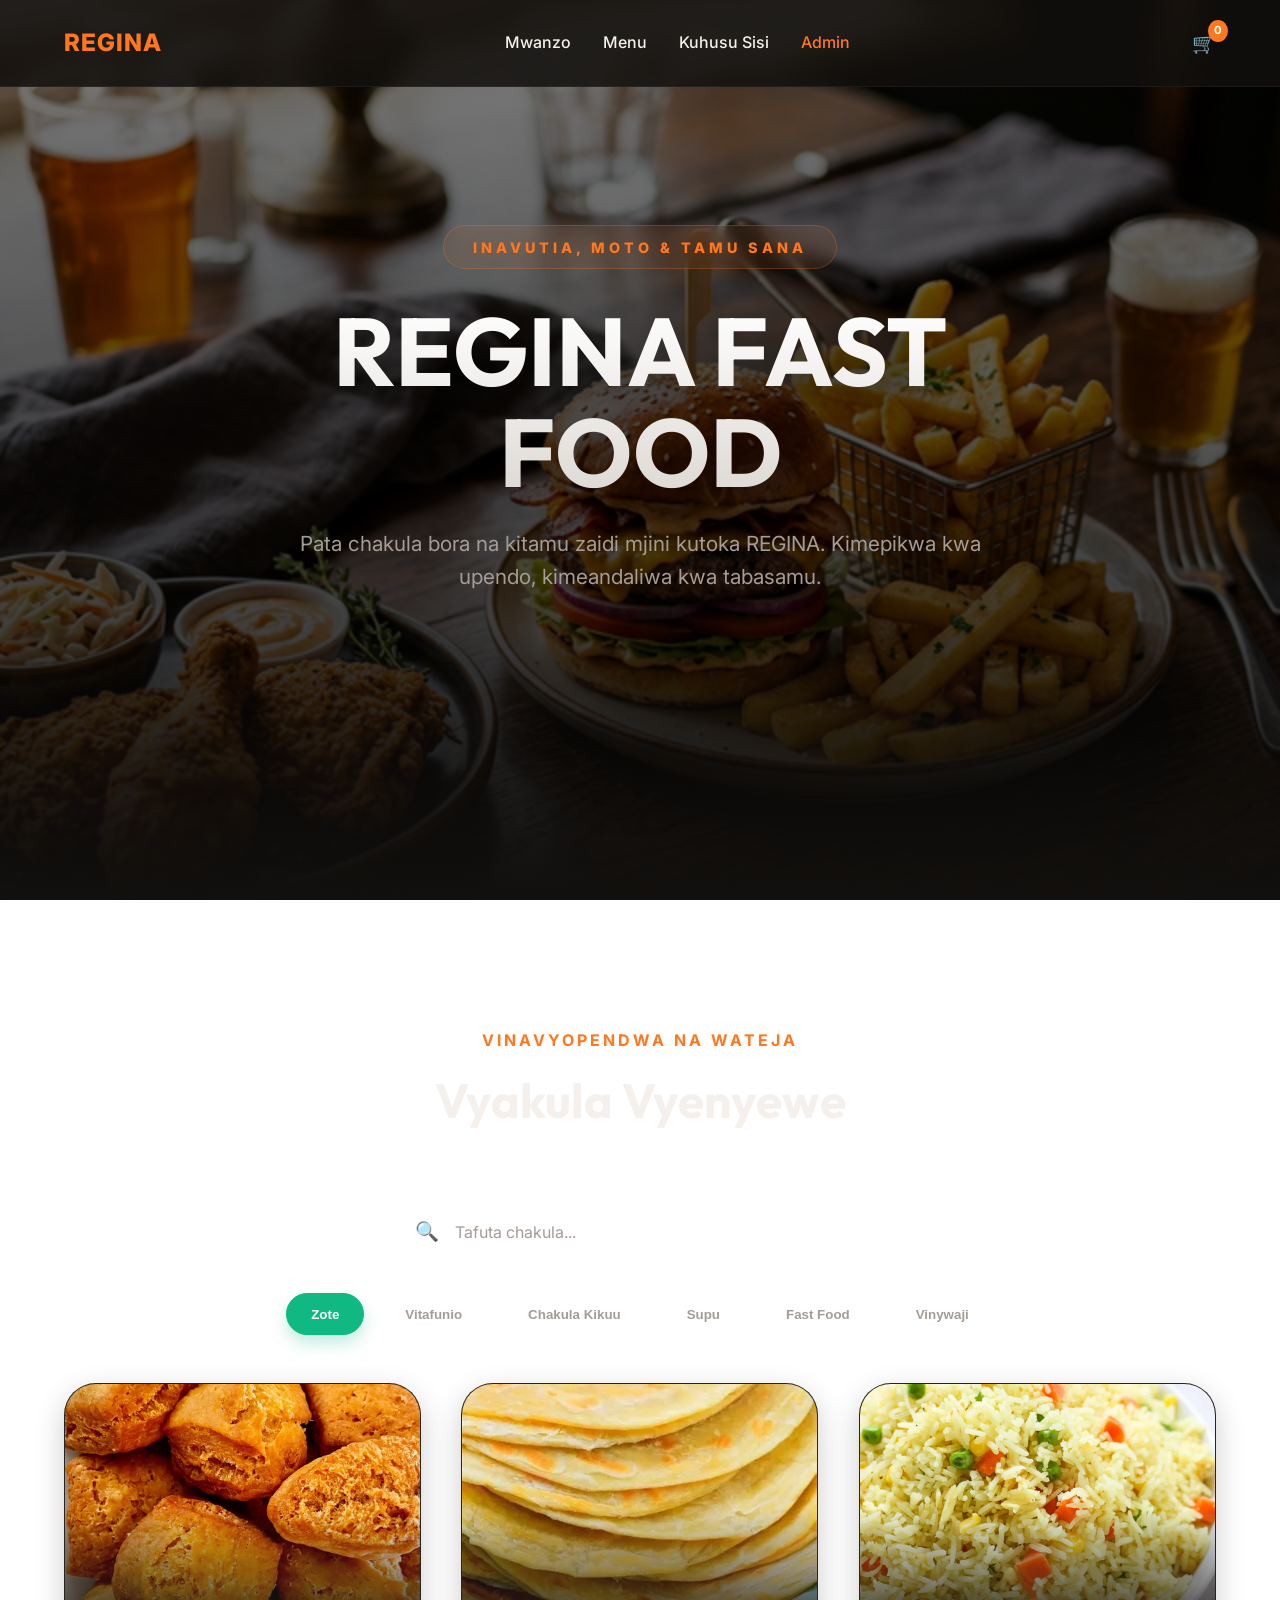
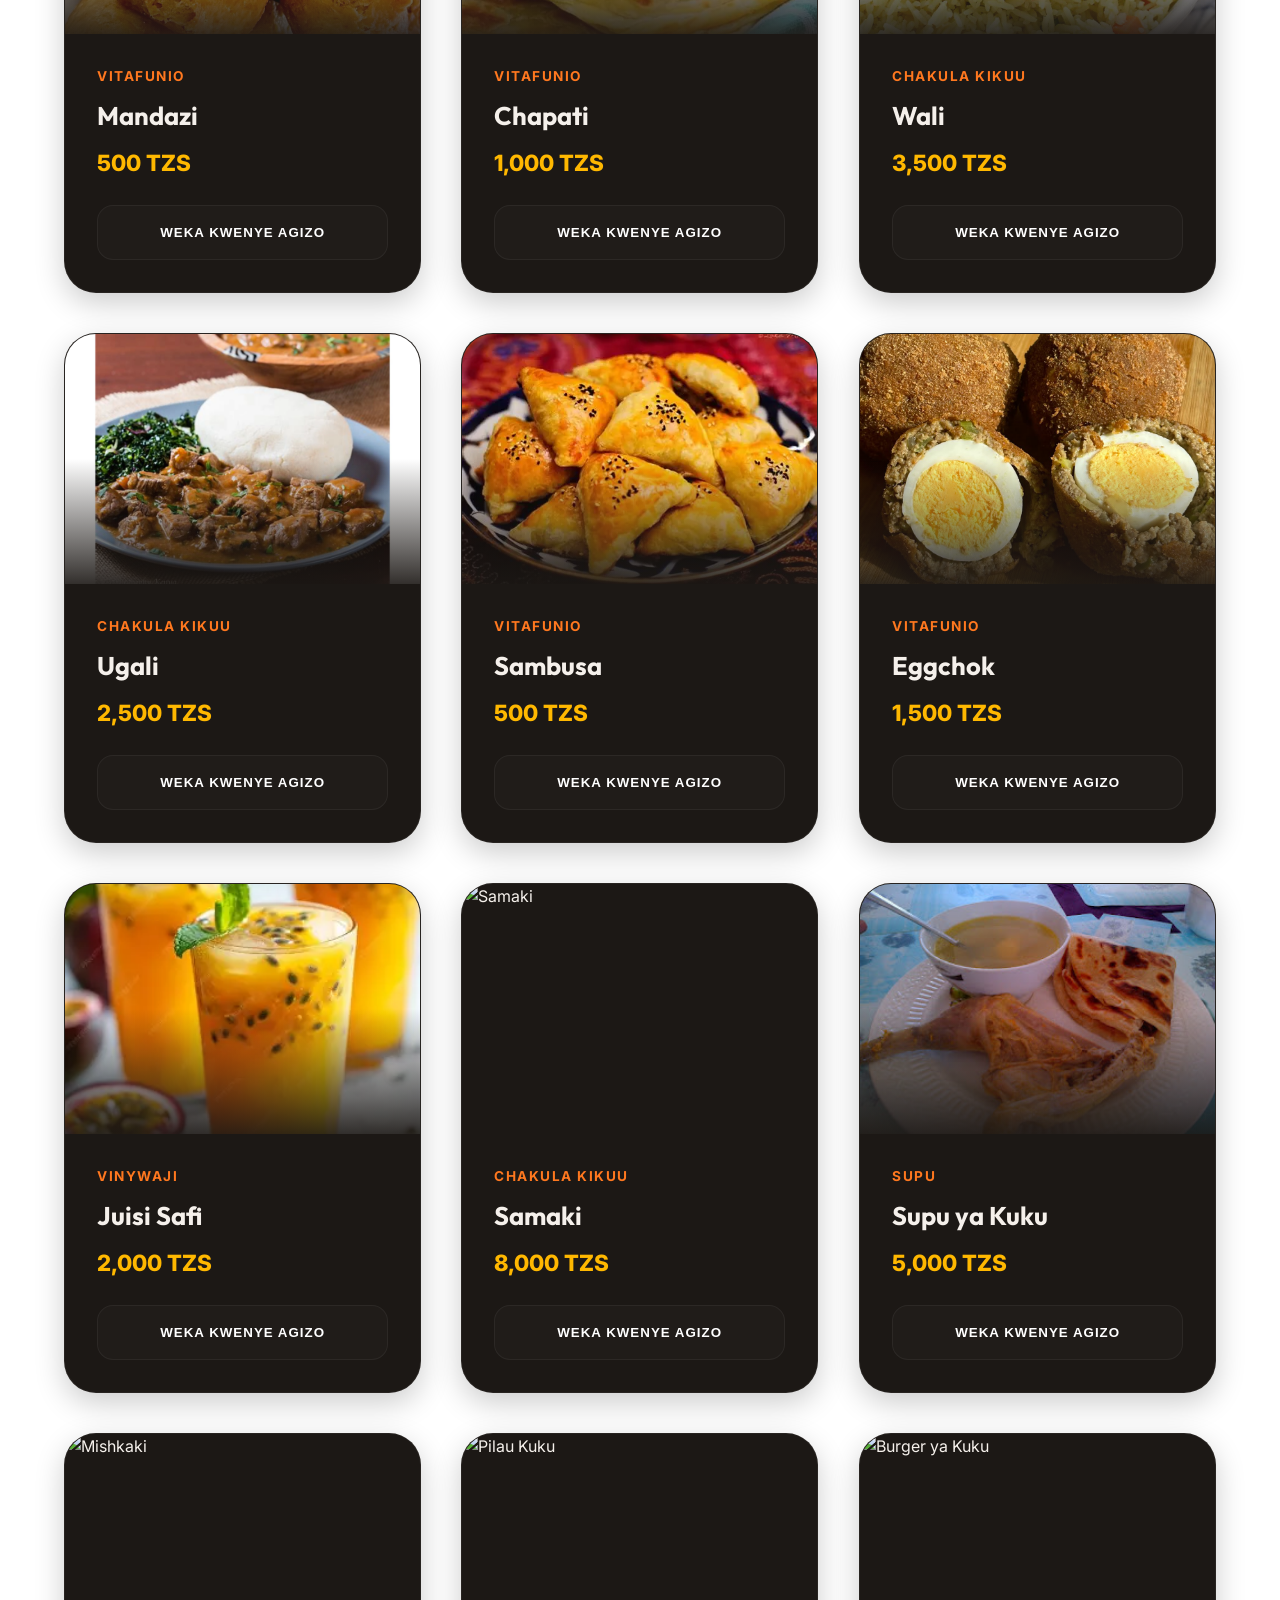
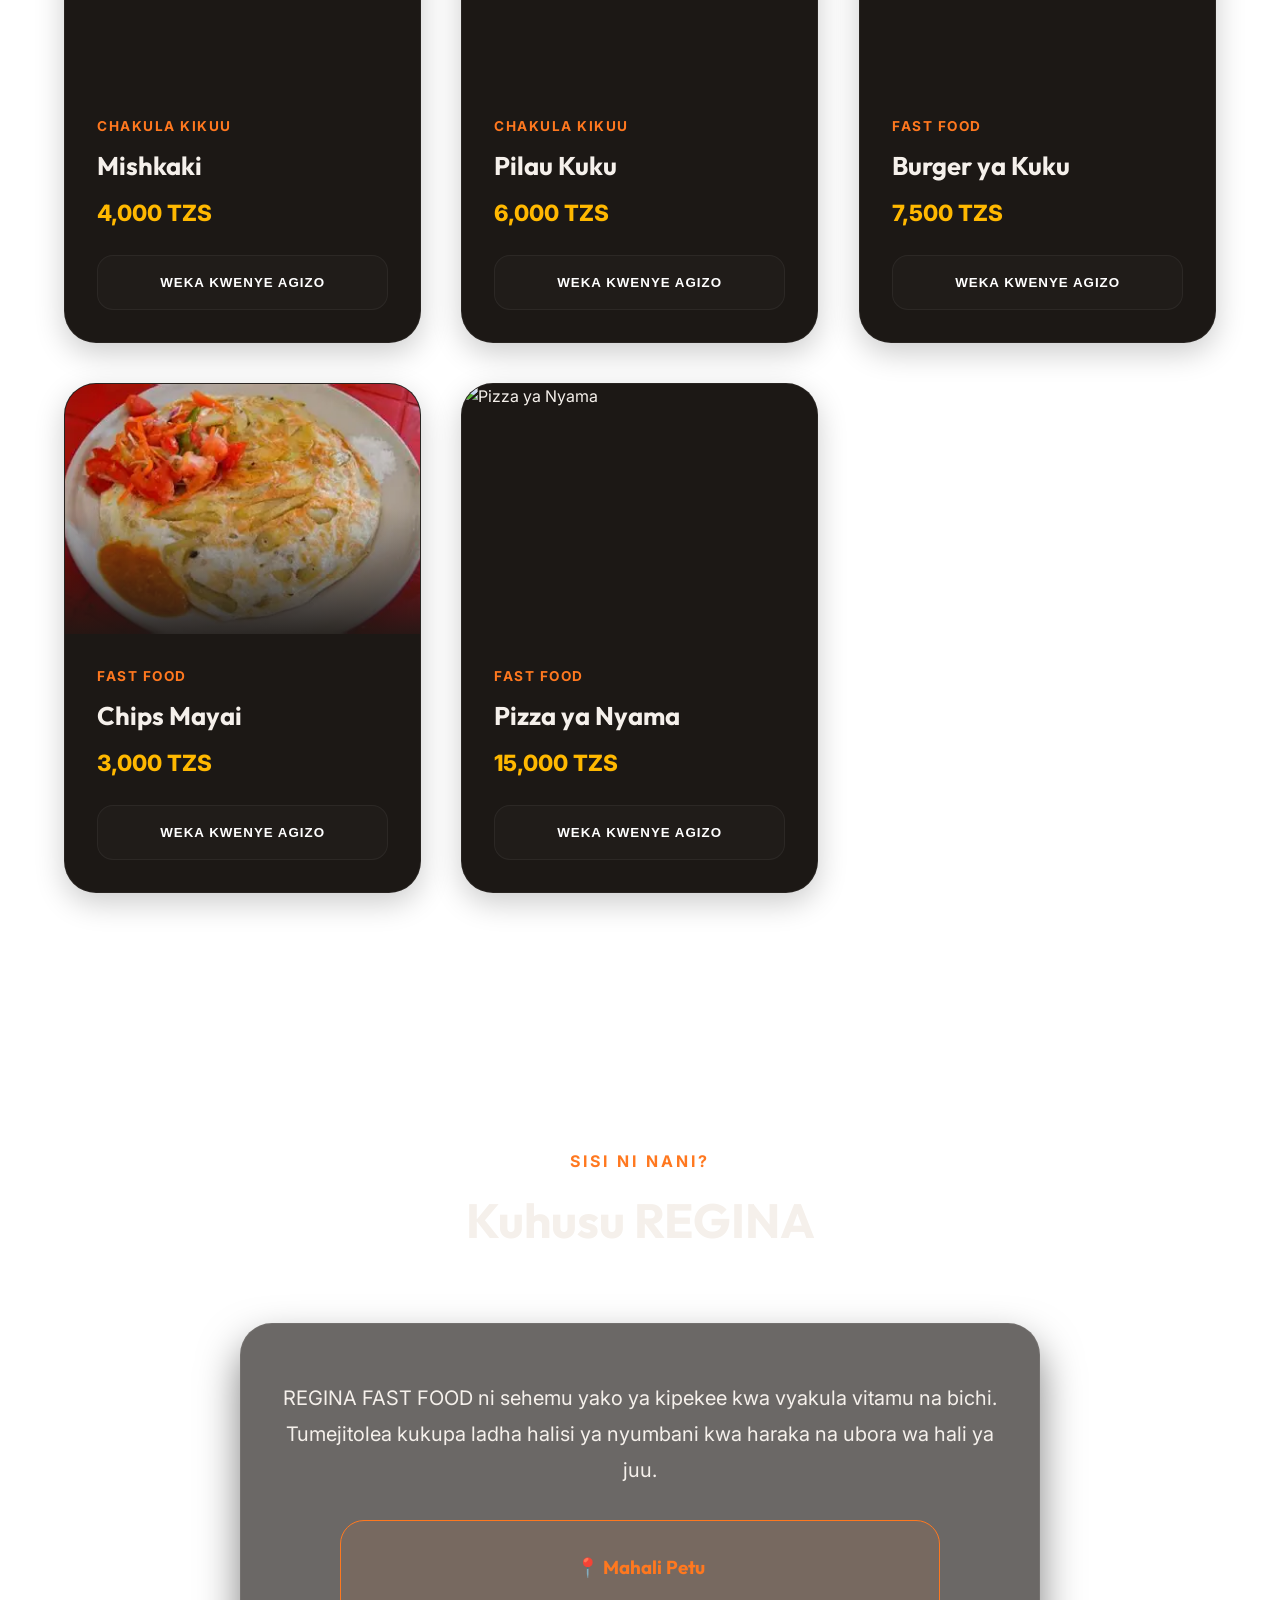
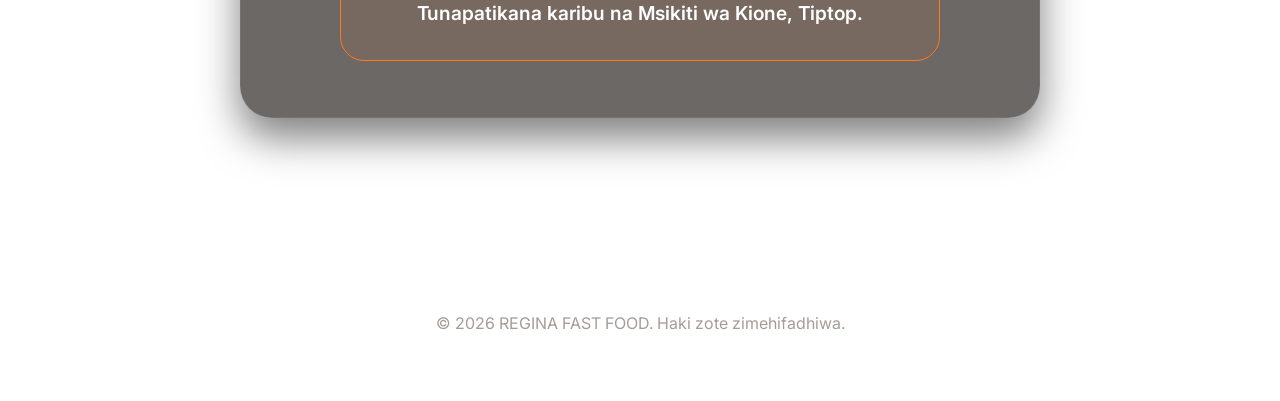
==== commit be610abf: "Maboresho: Rangi ya karoti, vitufe vya kijani, background ya About Us na marekebisho ya Cart kwenye " ====
--- a/index.html
+++ b/index.html
@@ -86,24 +86,19 @@
         </div>
     </aside>
 
-    <section class="section" id="about" style="background:var(--bg-card);">
+    <section class="section" id="about" style="background: linear-gradient(rgba(18, 16, 14, 0.85), rgba(18, 16, 14, 0.93)), url('assets/images/about_us.jpg') no-repeat center center/cover; background-attachment: fixed; position: relative;">
         <div class="section-title">
             <p>Sisi ni Nani?</p>
             <h2>Kuhusu REGINA</h2>
         </div>
-        <div class="about-grid">
-            <div class="about-img-container">
-                <img src="assets/images/about_us.jpg" alt="Regina Fast Food Team">
-            </div>
-            <div>
-                <p style="font-size:1.2rem; color:var(--text-muted); margin-bottom:2rem; line-height:1.8;">
-                    REGINA FAST FOOD ni sehemu yako ya kipekee kwa vyakula vitamu na bichi. 
-                    Tumejitolea kukupa ladha halisi ya nyumbani kwa haraka na ubora wa hali ya juu.
-                </p>
-                <div style="background:var(--glass); padding:2rem; border-radius:24px; border:1px solid var(--primary);">
-                    <h3 style="color:var(--primary); margin-bottom:1rem;">📍 Mahali Petu</h3>
-                    <p style="font-size:1.2rem; font-weight:600; line-height:1.5;">Tunapatikana karibu na Msikiti wa Kione, Tiptop.</p>
-                </div>
+        <div style="max-width:800px; margin:0 auto; text-align:center; background: rgba(28, 24, 21, 0.65); padding:3.5rem 2rem; border-radius:32px; border: 1px solid rgba(255,255,255,0.06); backdrop-filter: blur(12px); -webkit-backdrop-filter: blur(12px); box-shadow: var(--shadow-premium);">
+            <p style="font-size:1.25rem; color:var(--text-main); margin-bottom:2rem; line-height:1.8;">
+                REGINA FAST FOOD ni sehemu yako ya kipekee kwa vyakula vitamu na bichi. 
+                Tumejitolea kukupa ladha halisi ya nyumbani kwa haraka na ubora wa hali ya juu.
+            </p>
+            <div style="background: rgba(255, 120, 31, 0.08); padding:2rem; border-radius:24px; border:1px solid var(--primary); display:inline-block; width:100%; max-width:600px; margin:0 auto;">
+                <h3 style="color:var(--primary); margin-bottom:1rem; font-family:var(--font-heading);">📍 Mahali Petu</h3>
+                <p style="font-size:1.2rem; font-weight:600; color: #ffffff; line-height:1.5;">Tunapatikana karibu na Msikiti wa Kione, Tiptop.</p>
             </div>
         </div>
     </section>
--- a/index.css
+++ b/index.css
@@ -1,9 +1,14 @@
 :root {
-    /* Primary Palette - Warm & Appetizing (Eye-friendly terracotta/amber theme) */
-    --primary: #ff5e36;
-    --primary-glow: rgba(255, 94, 54, 0.15);
-    --primary-hover: #e04a22;
+    /* Primary Palette - Carrot Theme */
+    --primary: #ff781f;          /* Vibrant Carrot Orange */
+    --primary-glow: rgba(255, 120, 31, 0.15);
+    --primary-hover: #e05f0d;
     --accent: #FFB800;
+
+    /* Green Buttons Palette (Fresh Emerald Green) */
+    --btn-green: #10b981;
+    --btn-green-hover: #059669;
+    --btn-green-glow: rgba(16, 185, 129, 0.25);
 
     /* Neutral Palette */
     --bg-dark: #12100e;          /* Rich warm dark chocolate charcoal */
@@ -165,10 +170,10 @@
     letter-spacing: 4px;
     margin-bottom: 2rem;
     text-shadow: 0 0 20px var(--primary-glow);
-    background: rgba(255, 94, 54, 0.08);
+    background: rgba(255, 120, 31, 0.08);
     padding: 0.6rem 1.8rem;
     border-radius: 100px;
-    border: 1px solid rgba(255, 94, 54, 0.25);
+    border: 1px solid rgba(255, 120, 31, 0.25);
     backdrop-filter: blur(8px);
     text-transform: uppercase;
     font-size: 0.9rem;
@@ -193,7 +198,7 @@
 }
 
 .btn-primary {
-    background: var(--primary);
+    background: var(--btn-green);
     color: white;
     padding: 1rem 2.5rem;
     border: none;
@@ -204,13 +209,13 @@
     transition: var(--transition);
     text-decoration: none;
     display: inline-block;
-    box-shadow: 0 4px 14px var(--primary-glow);
+    box-shadow: 0 4px 14px var(--btn-green-glow);
 }
 
 .btn-primary:hover {
     transform: translateY(-3px);
-    box-shadow: 0 10px 20px rgba(255, 94, 54, 0.4);
-    background: var(--primary-hover);
+    box-shadow: 0 10px 20px rgba(16, 185, 129, 0.4);
+    background: var(--btn-green-hover);
 }
 
 /* --- Menu Section --- */
@@ -305,10 +310,10 @@
 
 .filter-btn:hover,
 .filter-btn.active {
-    background: var(--primary);
-    border-color: var(--primary);
+    background: var(--btn-green);
+    border-color: var(--btn-green);
     color: white;
-    box-shadow: 0 8px 16px var(--primary-glow);
+    box-shadow: 0 8px 16px var(--btn-green-glow);
 }
 
 .menu-grid {
@@ -330,7 +335,7 @@
 .food-card:hover {
     transform: translateY(-12px) scale(1.01);
     border-color: var(--primary);
-    box-shadow: 0 20px 40px rgba(255, 94, 54, 0.1);
+    box-shadow: 0 20px 40px rgba(255, 120, 31, 0.1);
 }
 
 .food-img-wrapper {
@@ -406,39 +411,15 @@
 }
 
 .add-btn:hover {
-    background: var(--primary);
-    border-color: var(--primary);
-    box-shadow: 0 10px 20px var(--primary-glow);
+    background: var(--btn-green);
+    border-color: var(--btn-green);
+    box-shadow: 0 10px 20px var(--btn-green-glow);
     transform: translateY(-2px);
 }
 
-/* --- About section adjustments --- */
-.about-grid {
-    display: grid;
-    grid-template-columns: 1fr 1fr;
-    gap: 3rem;
-    align-items: center;
-    max-width: 1100px;
-    margin: 0 auto;
-}
-
+/* --- About section background adjustments --- */
 .about-img-container {
-    border-radius: 32px;
-    overflow: hidden;
-    border: 1px solid var(--glass-border);
-    box-shadow: var(--shadow-premium);
-    height: 450px;
-}
-
-.about-img-container img {
-    width: 100%;
-    height: 100%;
-    object-fit: cover;
-    transition: var(--transition);
-}
-
-.about-img-container:hover img {
-    transform: scale(1.03);
+    display: none; /* Hidden because image is now background */
 }
 
 /* --- Custom Scrollbar --- */
@@ -460,13 +441,14 @@
     background: var(--primary);
 }
 
-/* --- Cart Sidebar --- */
+/* --- Cart Sidebar (Using dvh for dynamic height) --- */
 .cart-sidebar {
     position: fixed;
     right: -100%;
     top: 0;
     width: 400px;
     height: 100vh;
+    height: 100dvh;
     background: var(--glass-heavy);
     backdrop-filter: blur(20px);
     -webkit-backdrop-filter: blur(20px);
@@ -571,11 +553,11 @@
 
 .location-btn {
     background: var(--glass);
-    border: 1px solid var(--primary);
+    border: 1px solid var(--btn-green);
     border-radius: 12px;
     padding: 0 1.2rem;
     cursor: pointer;
-    color: var(--primary);
+    color: var(--btn-green);
     font-size: 1.2rem;
     transition: var(--transition);
     display: flex;
@@ -584,7 +566,7 @@
 }
 
 .location-btn:hover {
-    background: var(--primary);
+    background: var(--btn-green);
     color: white;
 }
 
@@ -710,8 +692,8 @@
 }
 
 .action-btn:hover {
-    background: var(--primary);
-    border-color: var(--primary);
+    background: var(--btn-green);
+    border-color: var(--btn-green);
     color: white;
 }
 
@@ -874,18 +856,9 @@
         gap: 1.5rem;
     }
 
-    .about-grid {
-        grid-template-columns: 1fr;
-        gap: 2rem;
-    }
-
-    .about-img-container {
-        height: 300px;
-    }
-
     .cart-sidebar {
         width: 100%;
-        padding: 1.5rem;
+        padding: 1.5rem 1.5rem 3.5rem 1.5rem; /* extra padding bottom to make sure Lipa Sasa button is not clipped by safari/chrome UI */
     }
 
     .modal-content {
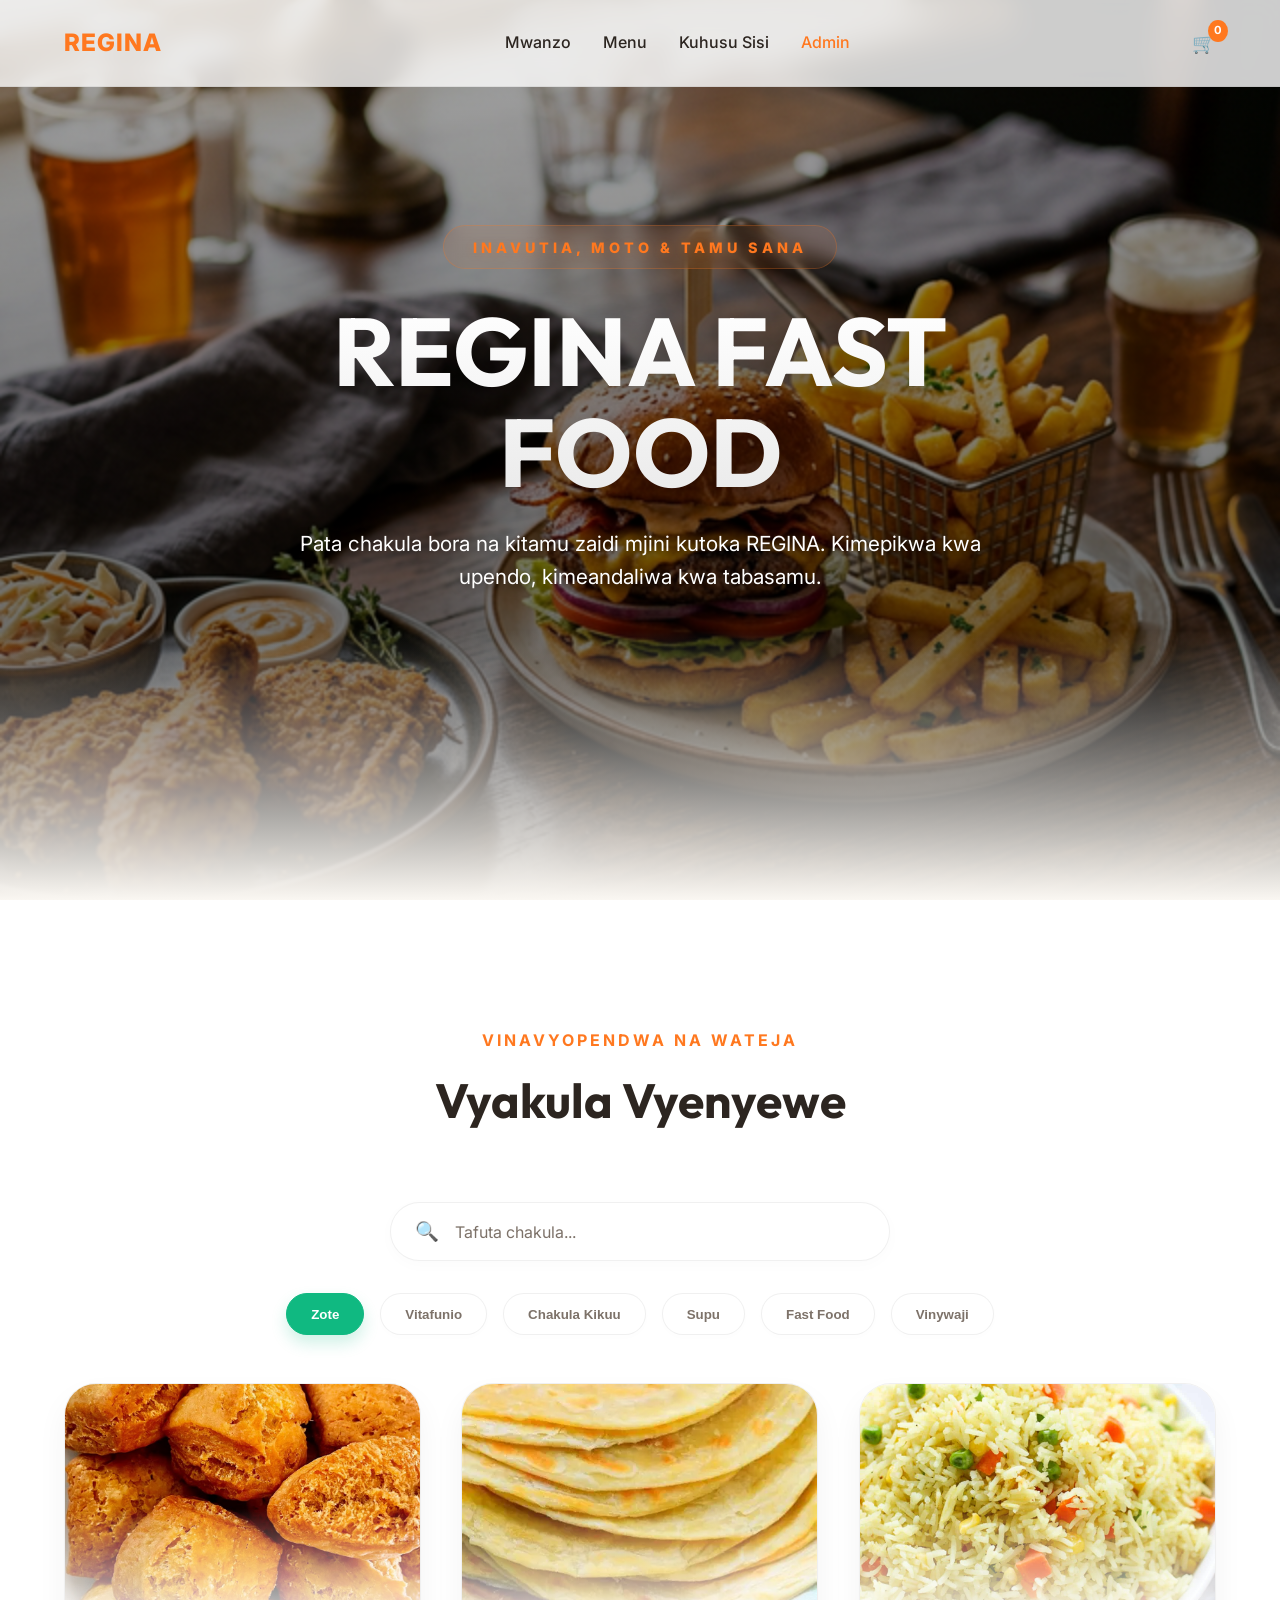
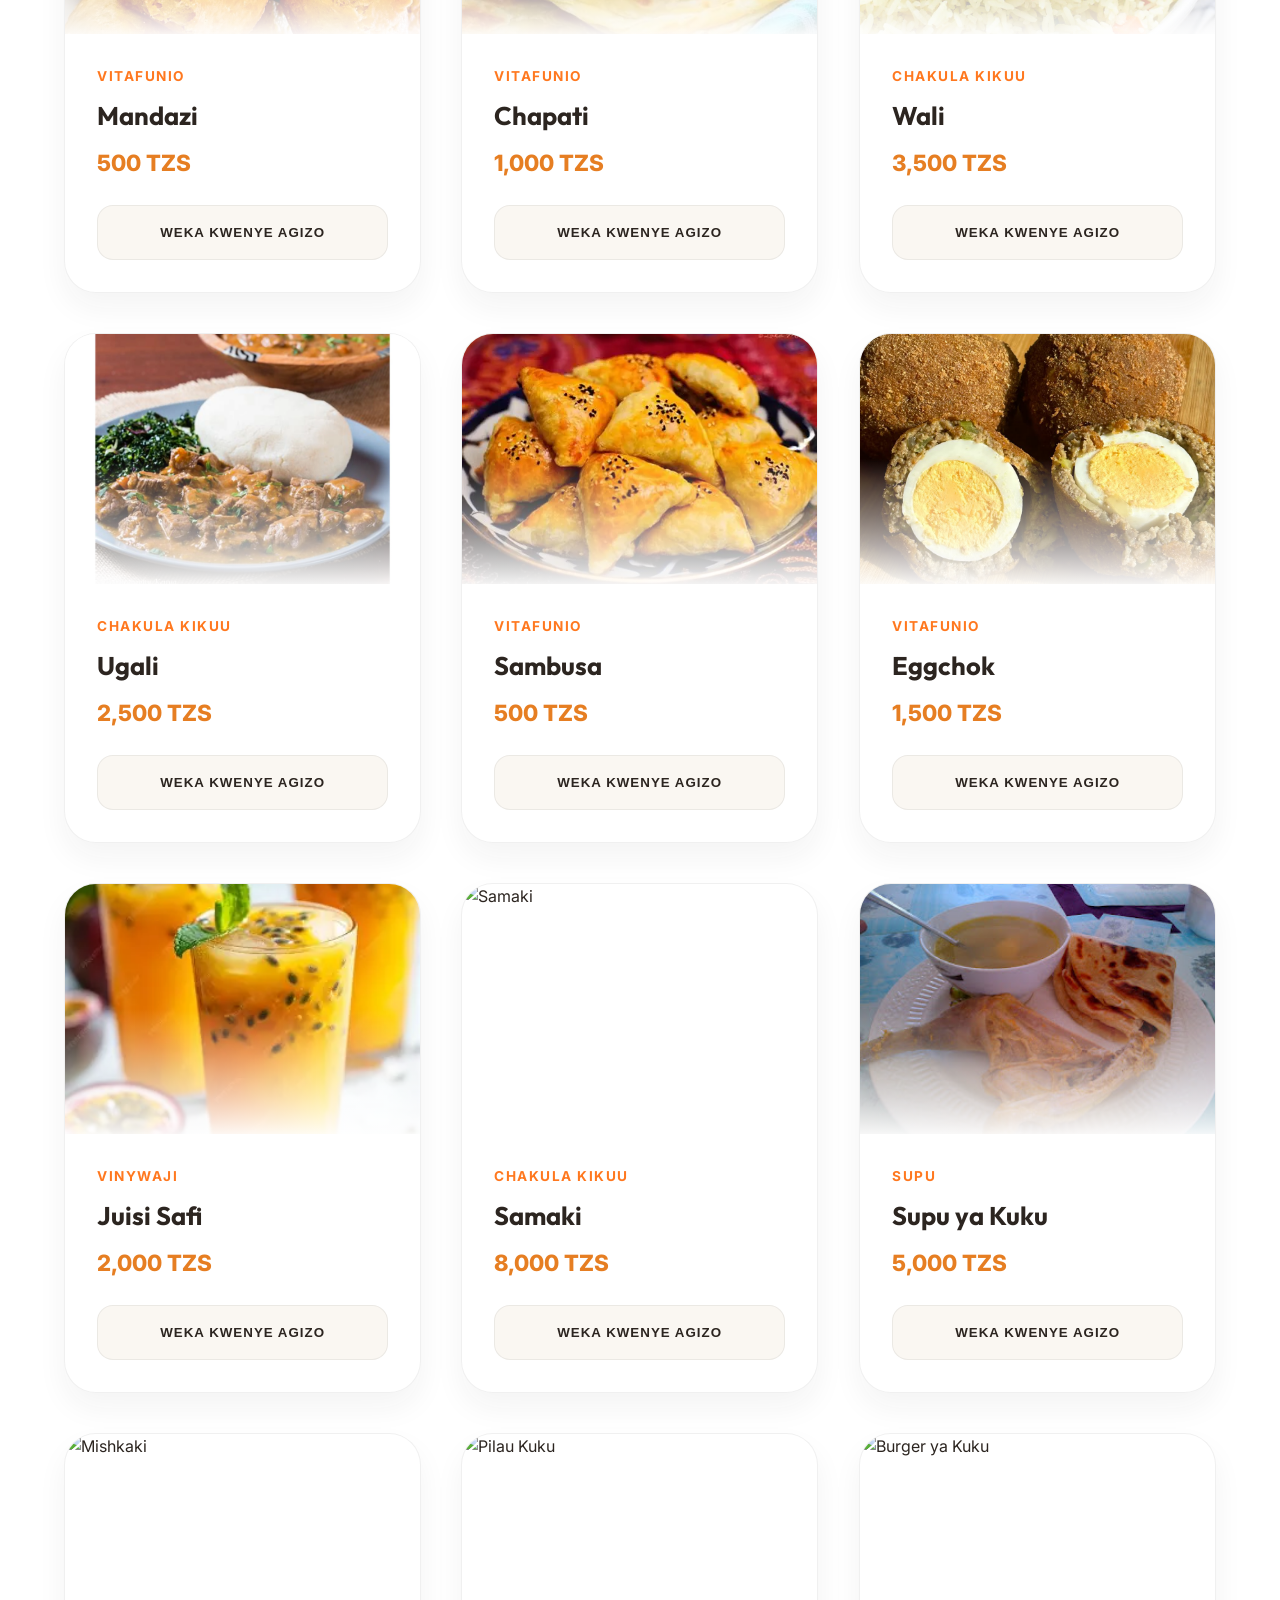
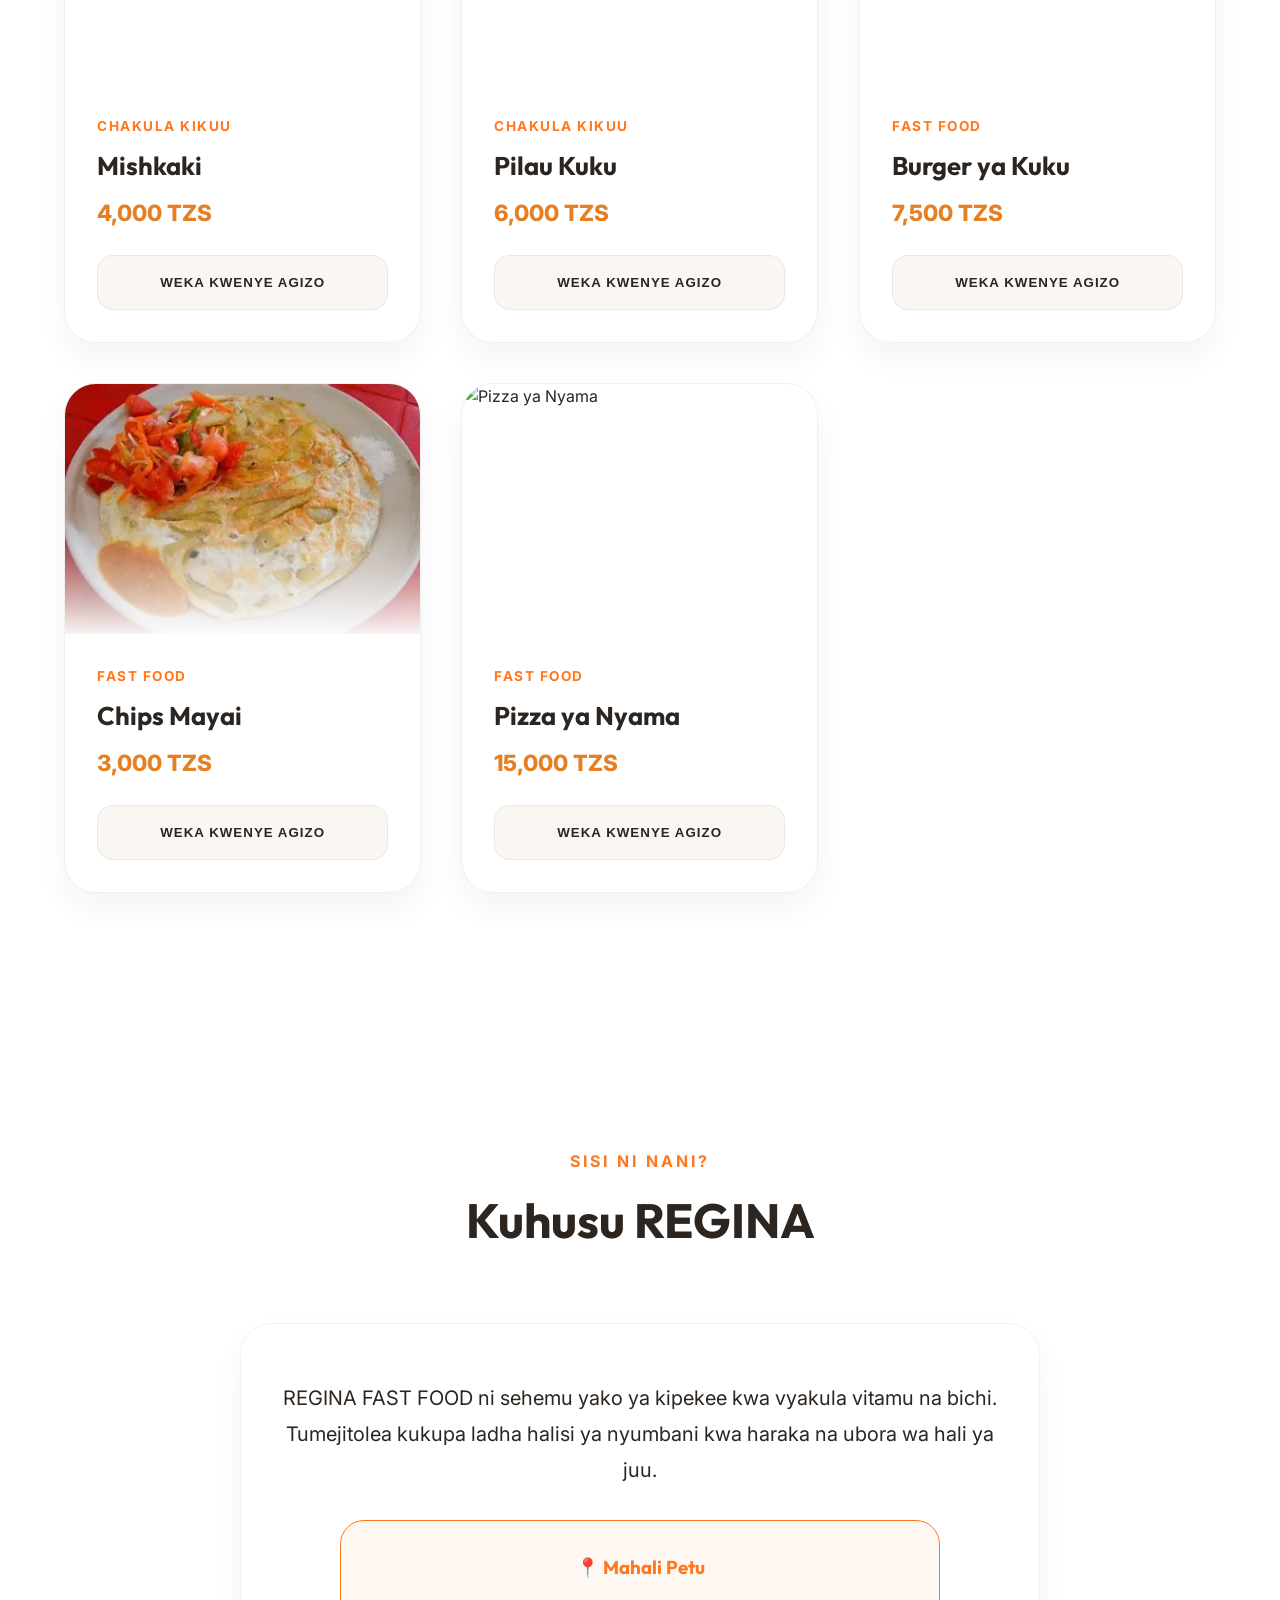
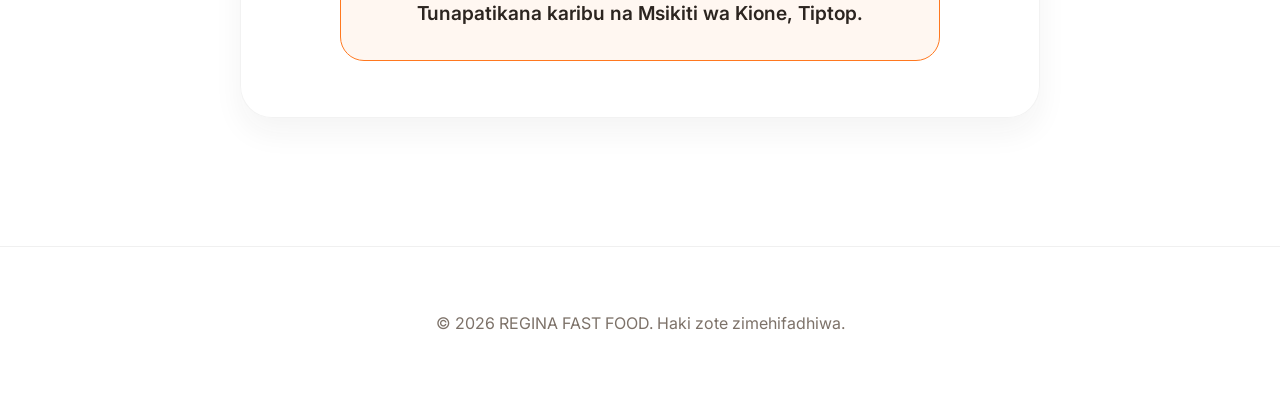
==== commit c9ddfa23: "Maboresho ya Tatu: Weka Light & Bright Theme ya kung'aa" ====
--- a/index.html
+++ b/index.html
@@ -86,19 +86,19 @@
         </div>
     </aside>
 
-    <section class="section" id="about" style="background: linear-gradient(rgba(18, 16, 14, 0.85), rgba(18, 16, 14, 0.93)), url('assets/images/about_us.jpg') no-repeat center center/cover; background-attachment: fixed; position: relative;">
+    <section class="section" id="about" style="background: linear-gradient(rgba(252, 249, 245, 0.88), rgba(252, 249, 245, 0.94)), url('assets/images/about_us.jpg') no-repeat center center/cover; background-attachment: fixed; position: relative;">
         <div class="section-title">
             <p>Sisi ni Nani?</p>
             <h2>Kuhusu REGINA</h2>
         </div>
-        <div style="max-width:800px; margin:0 auto; text-align:center; background: rgba(28, 24, 21, 0.65); padding:3.5rem 2rem; border-radius:32px; border: 1px solid rgba(255,255,255,0.06); backdrop-filter: blur(12px); -webkit-backdrop-filter: blur(12px); box-shadow: var(--shadow-premium);">
+        <div style="max-width:800px; margin:0 auto; text-align:center; background: rgba(255, 255, 255, 0.7); padding:3.5rem 2rem; border-radius:32px; border: 1px solid rgba(0,0,0,0.05); backdrop-filter: blur(12px); -webkit-backdrop-filter: blur(12px); box-shadow: var(--shadow-premium);">
             <p style="font-size:1.25rem; color:var(--text-main); margin-bottom:2rem; line-height:1.8;">
                 REGINA FAST FOOD ni sehemu yako ya kipekee kwa vyakula vitamu na bichi. 
                 Tumejitolea kukupa ladha halisi ya nyumbani kwa haraka na ubora wa hali ya juu.
             </p>
-            <div style="background: rgba(255, 120, 31, 0.08); padding:2rem; border-radius:24px; border:1px solid var(--primary); display:inline-block; width:100%; max-width:600px; margin:0 auto;">
+            <div style="background: rgba(255, 120, 31, 0.06); padding:2rem; border-radius:24px; border:1px solid var(--primary); display:inline-block; width:100%; max-width:600px; margin:0 auto;">
                 <h3 style="color:var(--primary); margin-bottom:1rem; font-family:var(--font-heading);">📍 Mahali Petu</h3>
-                <p style="font-size:1.2rem; font-weight:600; color: #ffffff; line-height:1.5;">Tunapatikana karibu na Msikiti wa Kione, Tiptop.</p>
+                <p style="font-size:1.2rem; font-weight:600; color: var(--text-main); line-height:1.5;">Tunapatikana karibu na Msikiti wa Kione, Tiptop.</p>
             </div>
         </div>
     </section>
--- a/index.css
+++ b/index.css
@@ -1,30 +1,30 @@
 :root {
     /* Primary Palette - Carrot Theme */
     --primary: #ff781f;          /* Vibrant Carrot Orange */
-    --primary-glow: rgba(255, 120, 31, 0.15);
+    --primary-glow: rgba(255, 120, 31, 0.1);
     --primary-hover: #e05f0d;
-    --accent: #FFB800;
+    --accent: #e67e22;
 
     /* Green Buttons Palette (Fresh Emerald Green) */
     --btn-green: #10b981;
     --btn-green-hover: #059669;
-    --btn-green-glow: rgba(16, 185, 129, 0.25);
-
-    /* Neutral Palette */
-    --bg-dark: #12100e;          /* Rich warm dark chocolate charcoal */
-    --bg-card: #1c1815;          /* Soft warm card background */
-    --text-main: #f5f0eb;        /* Soft warm white to prevent glare and eye strain */
-    --text-muted: #a69c96;       /* Warm-tinted muted text */
-    --glass: rgba(255, 255, 255, 0.02);
-    --glass-border: rgba(255, 255, 255, 0.05);
-    --glass-heavy: rgba(28, 24, 21, 0.9);
+    --btn-green-glow: rgba(16, 185, 129, 0.2);
+
+    /* Neutral Palette - Light & Bright Theme */
+    --bg-dark: #faf7f2;          /* Soft light cream background */
+    --bg-card: #ffffff;          /* Pure white card background */
+    --text-main: #2c2520;        /* Warm espresso brown (very gentle on the eyes, avoids harsh black) */
+    --text-muted: #7d7269;       /* Warm-tinted muted text */
+    --glass: rgba(0, 0, 0, 0.02);
+    --glass-border: rgba(0, 0, 0, 0.06);
+    --glass-heavy: rgba(255, 255, 255, 0.85);
 
     /* Typography */
     --font-heading: 'Outfit', sans-serif;
     --font-body: 'Inter', sans-serif;
 
     /* Effects */
-    --shadow-premium: 0 20px 40px rgba(0, 0, 0, 0.5);
+    --shadow-premium: 0 15px 30px rgba(44, 37, 32, 0.05);
     --transition: all 0.4s cubic-bezier(0.23, 1, 0.32, 1);
 }
 
@@ -39,7 +39,7 @@
 }
 
 body {
-    background: radial-gradient(circle at 50% 0%, #201a16 0%, #12100e 80%) no-repeat fixed;
+    background: radial-gradient(circle at 50% 0%, #ffffff 0%, #faf7f2 100%) no-repeat fixed;
     color: var(--text-main);
     font-family: var(--font-body);
     line-height: 1.6;
@@ -67,7 +67,7 @@
     display: flex;
     justify-content: space-between;
     align-items: center;
-    background: rgba(18, 16, 14, 0.85);
+    background: rgba(255, 255, 255, 0.8);
     backdrop-filter: blur(12px);
     -webkit-backdrop-filter: blur(12px);
     z-index: 1000;
@@ -139,7 +139,7 @@
     text-align: center;
     padding-left: 5%;
     padding-right: 5%;
-    background: linear-gradient(rgba(0, 0, 0, 0.5), rgba(0, 0, 0, 0.85)), url('assets/images/hero_banner.png');
+    background: linear-gradient(rgba(0, 0, 0, 0.35), rgba(0, 0, 0, 0.65)), url('assets/images/hero_banner.png');
     background-size: cover;
     background-position: center;
     background-attachment: fixed;
@@ -169,7 +169,7 @@
     font-weight: 800;
     letter-spacing: 4px;
     margin-bottom: 2rem;
-    text-shadow: 0 0 20px var(--primary-glow);
+    text-shadow: 0 2px 10px rgba(255, 120, 31, 0.2);
     background: rgba(255, 120, 31, 0.08);
     padding: 0.6rem 1.8rem;
     border-radius: 100px;
@@ -183,18 +183,19 @@
     font-size: clamp(2.5rem, 8vw, 6rem);
     margin-bottom: 1.5rem;
     line-height: 1.05;
-    background: linear-gradient(to bottom, #ffffff, #dcd8d3);
+    background: linear-gradient(to bottom, #ffffff, #eaeaea);
     -webkit-background-clip: text;
     background-clip: text;
     -webkit-text-fill-color: transparent;
-    filter: drop-shadow(0 10px 20px rgba(0, 0, 0, 0.5));
+    filter: drop-shadow(0 5px 15px rgba(0, 0, 0, 0.3));
 }
 
 .hero-content p:nth-child(3) {
     font-size: 1.3rem;
     max-width: 700px;
     margin: 0 auto 2.5rem;
-    color: var(--text-muted);
+    color: #ffffff;
+    text-shadow: 0 2px 10px rgba(0,0,0,0.5);
 }
 
 .btn-primary {
@@ -214,7 +215,7 @@
 
 .btn-primary:hover {
     transform: translateY(-3px);
-    box-shadow: 0 10px 20px rgba(16, 185, 129, 0.4);
+    box-shadow: 0 10px 20px rgba(16, 185, 129, 0.3);
     background: var(--btn-green-hover);
 }
 
@@ -227,6 +228,7 @@
 .section-title h2 {
     font-size: clamp(2rem, 5vw, 3rem);
     margin-bottom: 0.5rem;
+    color: var(--text-main);
 }
 
 .section-title p {
@@ -249,19 +251,19 @@
     position: relative;
     width: 100%;
     max-width: 500px;
-    background: var(--glass);
+    background: #ffffff;
     border: 1px solid var(--glass-border);
     border-radius: 50px;
     padding: 0.8rem 1.5rem;
     display: flex;
     align-items: center;
     transition: var(--transition);
+    box-shadow: 0 4px 15px rgba(0, 0, 0, 0.02);
 }
 
 .search-box:focus-within {
     border-color: var(--primary);
-    box-shadow: 0 0 20px var(--primary-glow);
-    background: rgba(255, 255, 255, 0.05);
+    box-shadow: 0 0 15px rgba(255, 120, 31, 0.15);
 }
 
 .search-icon {
@@ -274,7 +276,7 @@
     flex: 1;
     background: none;
     border: none;
-    color: white;
+    color: var(--text-main);
     font-size: 1rem;
     font-family: inherit;
 }
@@ -297,7 +299,7 @@
 }
 
 .filter-btn {
-    background: var(--glass);
+    background: #ffffff;
     border: 1px solid var(--glass-border);
     color: var(--text-muted);
     padding: 0.8rem 1.5rem;
@@ -306,6 +308,7 @@
     font-weight: 600;
     transition: var(--transition);
     white-space: nowrap;
+    box-shadow: 0 2px 10px rgba(0, 0, 0, 0.01);
 }
 
 .filter-btn:hover,
@@ -329,13 +332,13 @@
     transition: var(--transition);
     border: 1px solid var(--glass-border);
     position: relative;
-    box-shadow: 0 10px 30px rgba(0, 0, 0, 0.2);
+    box-shadow: var(--shadow-premium);
 }
 
 .food-card:hover {
     transform: translateY(-12px) scale(1.01);
     border-color: var(--primary);
-    box-shadow: 0 20px 40px rgba(255, 120, 31, 0.1);
+    box-shadow: 0 20px 40px rgba(255, 120, 31, 0.08);
 }
 
 .food-img-wrapper {
@@ -353,7 +356,7 @@
     width: 100%;
     height: 50%;
     background: linear-gradient(to top, var(--bg-card), transparent);
-    opacity: 0.9;
+    opacity: 0.95;
 }
 
 .food-img-wrapper img {
@@ -387,6 +390,7 @@
     font-size: 1.6rem;
     margin: 0.5rem 0;
     font-weight: 700;
+    color: var(--text-main);
 }
 
 .food-price {
@@ -399,9 +403,9 @@
 .add-btn {
     width: 100%;
     padding: 1.2rem;
-    background: var(--glass);
+    background: var(--bg-dark);
     border: 1px solid var(--glass-border);
-    color: white;
+    color: var(--text-main);
     border-radius: 16px;
     cursor: pointer;
     font-weight: 700;
@@ -413,13 +417,14 @@
 .add-btn:hover {
     background: var(--btn-green);
     border-color: var(--btn-green);
+    color: white;
     box-shadow: 0 10px 20px var(--btn-green-glow);
     transform: translateY(-2px);
 }
 
 /* --- About section background adjustments --- */
 .about-img-container {
-    display: none; /* Hidden because image is now background */
+    display: none;
 }
 
 /* --- Custom Scrollbar --- */
@@ -433,7 +438,7 @@
 }
 
 ::-webkit-scrollbar-thumb {
-    background: var(--glass-border);
+    background: rgba(0, 0, 0, 0.1);
     border-radius: 10px;
 }
 
@@ -441,7 +446,7 @@
     background: var(--primary);
 }
 
-/* --- Cart Sidebar (Using dvh for dynamic height) --- */
+/* --- Cart Sidebar --- */
 .cart-sidebar {
     position: fixed;
     right: -100%;
@@ -455,7 +460,7 @@
     z-index: 2000;
     padding: 2rem;
     transition: 0.5s cubic-bezier(0.7, 0, 0.3, 1);
-    box-shadow: -10px 0 30px rgba(0, 0, 0, 0.5);
+    box-shadow: -5px 0 25px rgba(0, 0, 0, 0.05);
     display: flex;
     flex-direction: column;
     border-left: 1px solid var(--glass-border);
@@ -474,6 +479,14 @@
     padding-bottom: 1rem;
 }
 
+.cart-header h3 {
+    color: var(--text-main);
+}
+
+#close-cart {
+    color: var(--text-main) !important;
+}
+
 .cart-items {
     flex-grow: 1;
     overflow-y: auto;
@@ -482,6 +495,7 @@
 .cart-total {
     padding-top: 2rem;
     border-top: 1px solid var(--glass-border);
+    color: var(--text-main);
 }
 
 /* --- Modal System --- */
@@ -491,9 +505,9 @@
     left: 0;
     width: 100%;
     height: 100%;
-    background: rgba(0, 0, 0, 0.85);
-    backdrop-filter: blur(10px);
-    -webkit-backdrop-filter: blur(10px);
+    background: rgba(44, 37, 32, 0.5);
+    backdrop-filter: blur(8px);
+    -webkit-backdrop-filter: blur(8px);
     display: none;
     align-items: center;
     justify-content: center;
@@ -513,7 +527,16 @@
     border: 1px solid var(--glass-border);
     position: relative;
     animation: zoomIn 0.3s ease-out;
-    box-shadow: var(--shadow-premium);
+    box-shadow: 0 20px 50px rgba(44, 37, 32, 0.15);
+}
+
+.modal-content h2,
+.modal-content p {
+    color: var(--text-main);
+}
+
+#close-payment {
+    color: var(--text-main) !important;
 }
 
 .payment-form {
@@ -535,11 +558,11 @@
 }
 
 .form-group input {
-    background: var(--glass);
+    background: var(--bg-dark);
     border: 1px solid var(--glass-border);
     padding: 0.9rem 1.2rem;
     border-radius: 12px;
-    color: white;
+    color: var(--text-main);
     font-family: inherit;
     transition: var(--transition);
 }
@@ -547,12 +570,12 @@
 .form-group input:focus {
     outline: none;
     border-color: var(--primary);
-    background: rgba(255, 255, 255, 0.05);
-    box-shadow: 0 0 10px var(--primary-glow);
+    background: #ffffff;
+    box-shadow: 0 0 10px rgba(255, 120, 31, 0.1);
 }
 
 .location-btn {
-    background: var(--glass);
+    background: var(--bg-dark);
     border: 1px solid var(--btn-green);
     border-radius: 12px;
     padding: 0 1.2rem;
@@ -583,7 +606,7 @@
     border: 1px solid var(--glass-border);
     padding: 1.8rem;
     border-radius: 24px;
-    box-shadow: 0 8px 30px rgba(0,0,0,0.2);
+    box-shadow: var(--shadow-premium);
     transition: var(--transition);
 }
 
@@ -616,6 +639,7 @@
     border-radius: 20px;
     border: 1px solid var(--glass-border);
     background: var(--bg-card);
+    box-shadow: var(--shadow-premium);
 }
 
 table {
@@ -626,7 +650,7 @@
 }
 
 th {
-    background: rgba(255, 255, 255, 0.02);
+    background: rgba(0, 0, 0, 0.015);
     color: var(--text-main);
     font-weight: 600;
     padding: 1.2rem 1.5rem;
@@ -639,7 +663,7 @@
 
 td {
     padding: 1.2rem 1.5rem;
-    border-bottom: 1px solid rgba(255, 255, 255, 0.02);
+    border-bottom: 1px solid rgba(0, 0, 0, 0.03);
     color: var(--text-muted);
     vertical-align: middle;
 }
@@ -650,7 +674,7 @@
 
 tr:hover td {
     color: var(--text-main);
-    background: rgba(255, 255, 255, 0.01);
+    background: rgba(0, 0, 0, 0.005);
 }
 
 /* --- Badges and Buttons (Admin) --- */
@@ -679,7 +703,7 @@
 }
 
 .action-btn {
-    background: var(--glass);
+    background: var(--bg-dark);
     border: 1px solid var(--glass-border);
     color: var(--text-main);
     padding: 0.5rem 1rem;
@@ -746,6 +770,7 @@
     .sidebar {
         width: 80px;
         padding: 2rem 0.5rem;
+        background: #ffffff;
     }
     
     .sidebar-brand {
@@ -765,6 +790,7 @@
 @media (max-width: 768px) {
     nav {
         padding: 1rem 5%;
+        background: rgba(255, 255, 255, 0.9);
     }
 
     .logo {
@@ -858,7 +884,7 @@
 
     .cart-sidebar {
         width: 100%;
-        padding: 1.5rem 1.5rem 3.5rem 1.5rem; /* extra padding bottom to make sure Lipa Sasa button is not clipped by safari/chrome UI */
+        padding: 1.5rem 1.5rem 3.5rem 1.5rem;
     }
 
     .modal-content {
